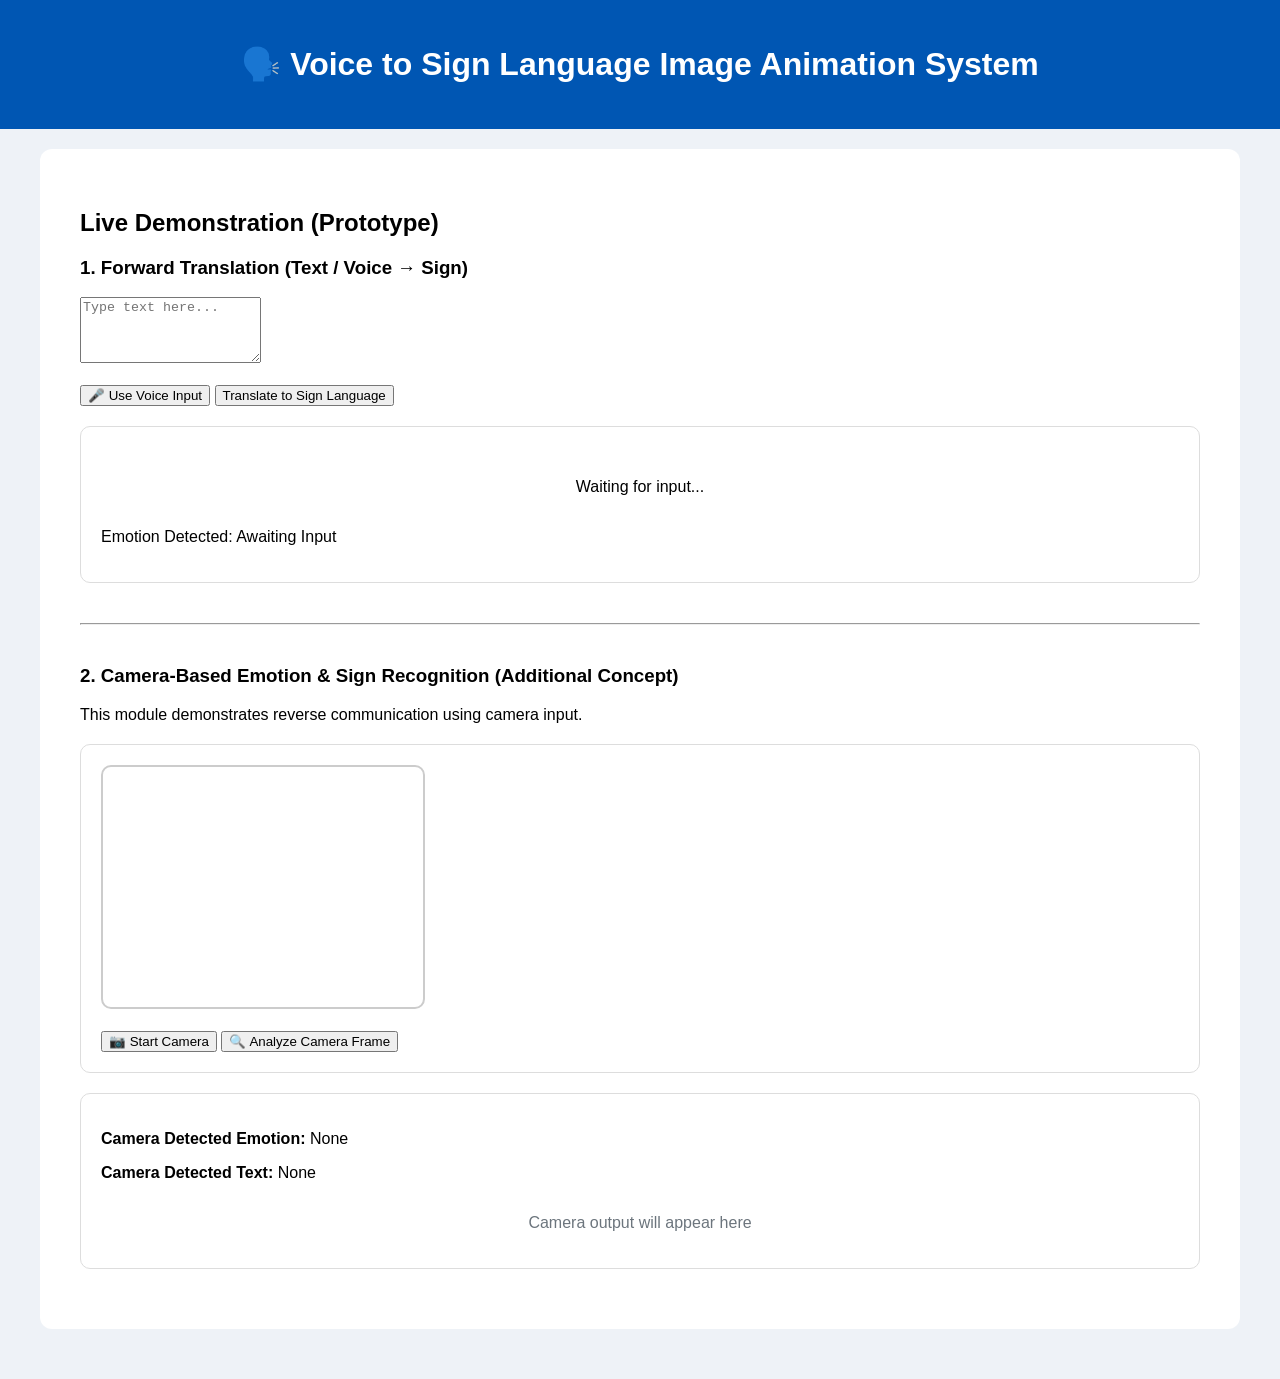
==== index.html @ f20c0e14 "index.html" ====
<!DOCTYPE html>
<html lang="en">
<head>
    <meta charset="UTF-8">
    <meta name="viewport" content="width=device-width, initial-scale=1.0">
    <title>Voice to Sign Language Animation System</title>

    <!-- (STYLE SECTION UNCHANGED – SAME AS YOUR ORIGINAL) -->
    <style>
        /* --- Design and Interface Styling --- */
        :root {
            --primary-color: #0056b3;
            --secondary-color: #28a745;
            --background-color: #eef2f7;
            --card-background: #ffffff;
            --highlight-color: #ffc107;
            --listening-color: #dc3545;
            --detected-color: #00bcd4;
        }
        body {
            font-family: 'Inter', sans-serif;
            margin: 0;
            background-color: var(--background-color);
        }
        header {
            background-color: var(--primary-color);
            color: white;
            padding: 1.5rem 0;
            text-align: center;
        }
        main {
            padding: 20px;
            max-width: 1200px;
            margin: auto;
        }
        .container {
            background: white;
            padding: 40px;
            margin-bottom: 30px;
            border-radius: 12px;
        }
        .input-area, .output-area {
            padding: 20px;
            border: 1px solid #ddd;
            border-radius: 10px;
            margin: 20px 0;
        }
        #fingerspell-output, #camera-sign-output {
            display: flex;
            flex-wrap: wrap;
            justify-content: center;
            gap: 10px;
            margin-top: 15px;
        }
        img {
            width: 85px;
            height: 85px;
            border: 2px solid var(--primary-color);
            border-radius: 8px;
        }
        video {
            border-radius: 10px;
            border: 2px solid #ccc;
        }
    </style>
</head>

<body>

<header>
    <h1>🗣️ Voice to Sign Language Image Animation System</h1>
</header>

<main>

<section id="demo" class="container">

    <h2>Live Demonstration (Prototype)</h2>

    <!-- ================= EXISTING FEATURE ================= -->
    <h3>1. Forward Translation (Text / Voice → Sign)</h3>

    <textarea id="text-input" rows="4" placeholder="Type text here..."></textarea><br><br>

    <button id="voice-input-btn">🎤 Use Voice Input</button>
    <button id="translate-btn">Translate to Sign Language</button>

    <div class="output-area">
        <div id="fingerspell-output">
            <p>Waiting for input...</p>
        </div>
        <p class="emotion-feedback">
            Emotion Detected: <span id="emotion-output">Awaiting Input</span>
        </p>
    </div>

    <!-- ==================================================== -->
    <!-- ========== ADDED CAMERA-BASED CONCEPT ============== -->
    <!-- ==================================================== -->

    <hr style="margin:40px 0;">

    <h3>2. Camera-Based Emotion & Sign Recognition (Additional Concept)</h3>
    <p>This module demonstrates reverse communication using camera input.</p>

    <div class="input-area">
        <video id="camera-feed" width="320" height="240" autoplay muted></video>
        <br><br>
        <button id="start-camera-btn">📷 Start Camera</button>
        <button id="scan-camera-btn">🔍 Analyze Camera Frame</button>
    </div>

    <div class="output-area">
        <p><strong>Camera Detected Emotion:</strong>
            <span id="camera-emotion-output">None</span>
        </p>

        <p><strong>Camera Detected Text:</strong>
            <span id="camera-text-output">None</span>
        </p>

        <div id="camera-sign-output">
            <p style="color:#6c757d;">Camera output will appear here</p>
        </div>
    </div>

    <!-- ==================================================== -->
    <!-- ========== END OF ADDED CAMERA CONCEPT ============== -->
    <!-- ==================================================== -->

</section>

</main>

<!-- (SCRIPT SECTION UNCHANGED – YOUR EXISTING LOGIC WILL CONTINUE) -->
<script>
document.addEventListener('DOMContentLoaded', () => {

    const ASL_IMAGE_PATHS = {};
    for (let i = 65; i <= 90; i++) {
        ASL_IMAGE_PATHS[String.fromCharCode(i)] = `images/${String.fromCharCode(i)}.png`;
    }
    const getFallbackUrl = c =>
        `https://placehold.co/85x85/0056b3/ffffff?text=${c}`;

    /* ===== CAMERA SIMULATION LOGIC (NEW FEATURE) ===== */
    const cameraFeed = document.getElementById('camera-feed');
    const startCameraBtn = document.getElementById('start-camera-btn');
    const scanCameraBtn = document.getElementById('scan-camera-btn');
    const cameraEmotionOutput = document.getElementById('camera-emotion-output');
    const cameraTextOutput = document.getElementById('camera-text-output');
    const cameraSignOutput = document.getElementById('camera-sign-output');

    let cameraStarted = false;

    startCameraBtn.onclick = async () => {
        if (cameraStarted) return;
        const stream = await navigator.mediaDevices.getUserMedia({ video: true });
        cameraFeed.srcObject = stream;
        cameraStarted = true;
    };

    scanCameraBtn.onclick = () => {
        cameraSignOutput.innerHTML = '';

        const emotions = ["Happy 😄", "Neutral 👤"];
        const signs = ["HELLO", "THANK YOU"];

        const detectedEmotion = emotions[Math.floor(Math.random() * emotions.length)];
        const detectedSign = signs[Math.floor(Math.random() * signs.length)];

        if (detectedEmotion.includes("Happy")) {
            cameraEmotionOutput.textContent = detectedEmotion;
            cameraTextOutput.textContent = "—";

            const img = document.createElement('img');
            img.src = ASL_IMAGE_PATHS["H"] || getFallbackUrl("H");
            cameraSignOutput.appendChild(img);
        } else {
            cameraEmotionOutput.textContent = detectedEmotion;
            cameraTextOutput.textContent = detectedSign;

            detectedSign.replace(/\s/g, '').split('').forEach(l => {
                const img = document.createElement('img');
                img.src = ASL_IMAGE_PATHS[l] || getFallbackUrl(l);
                cameraSignOutput.appendChild(img);
            });
        }
    };

});
</script>

</body>
</html>
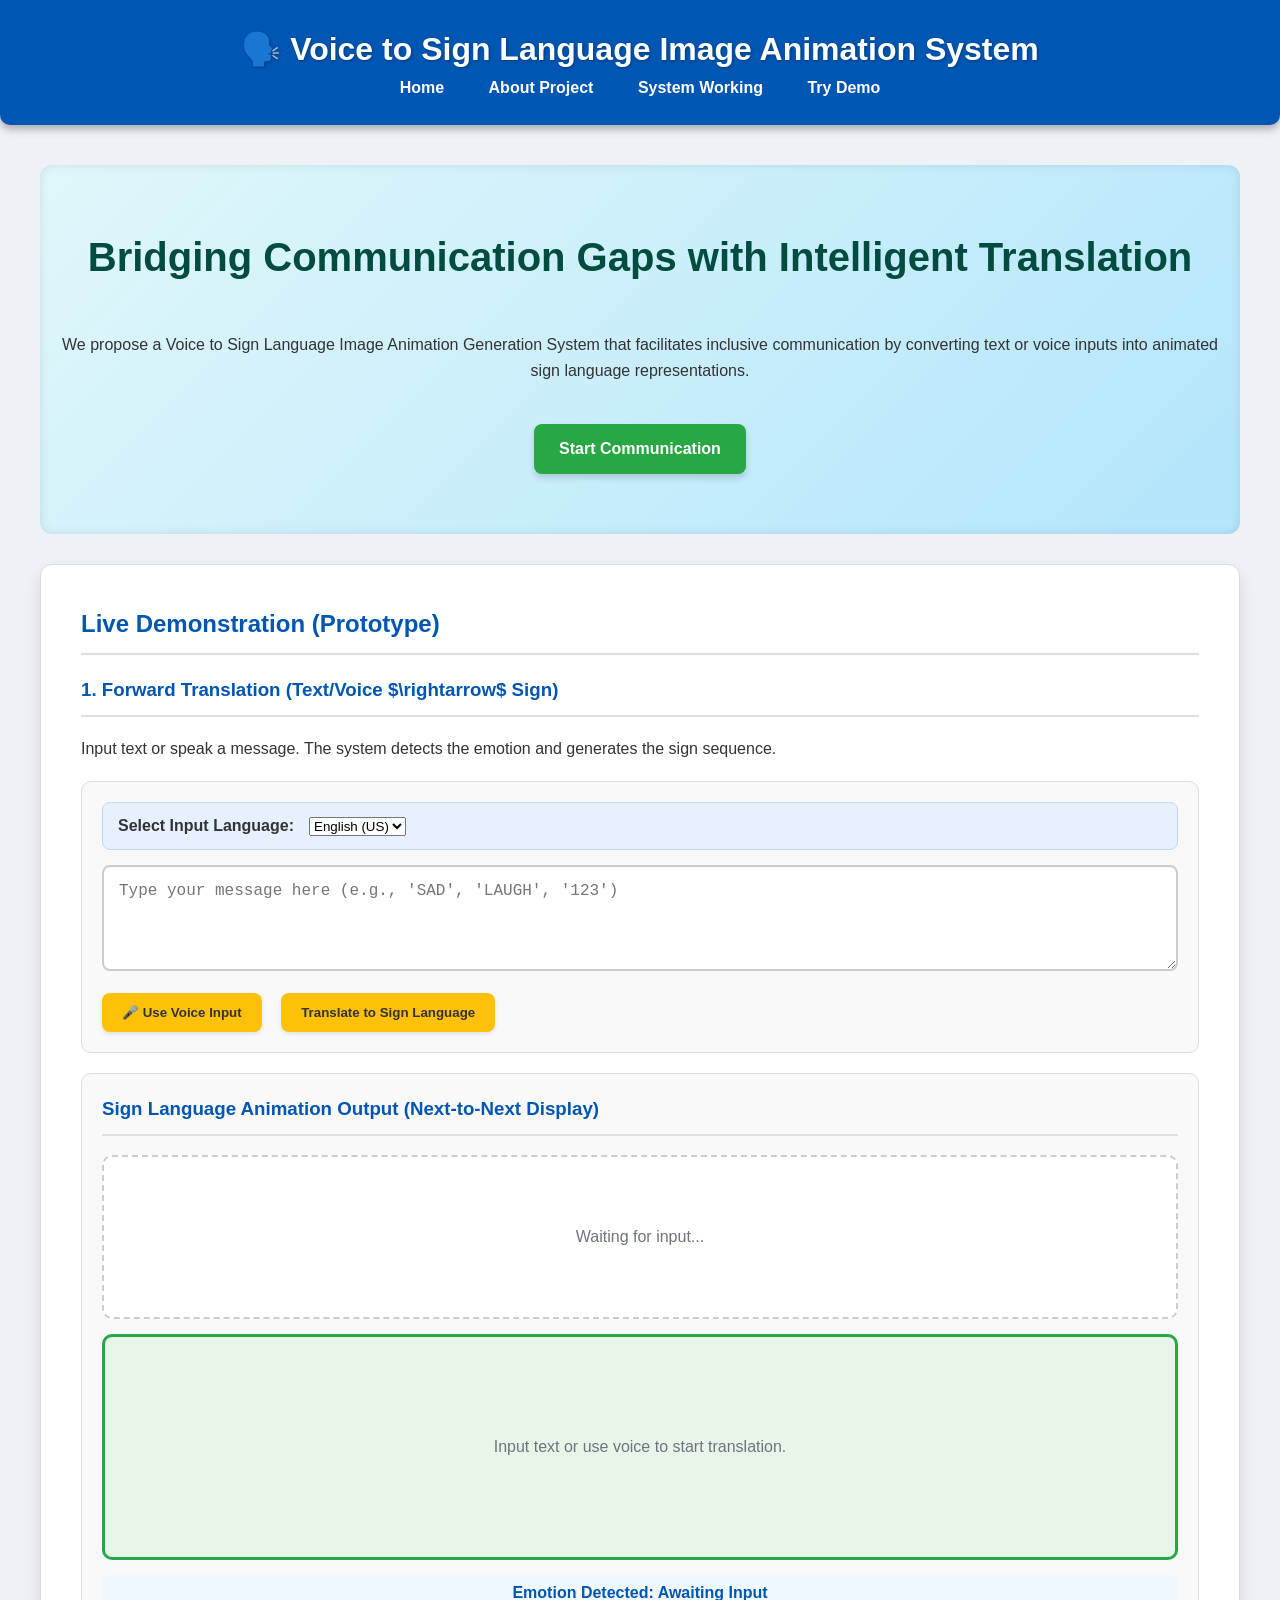
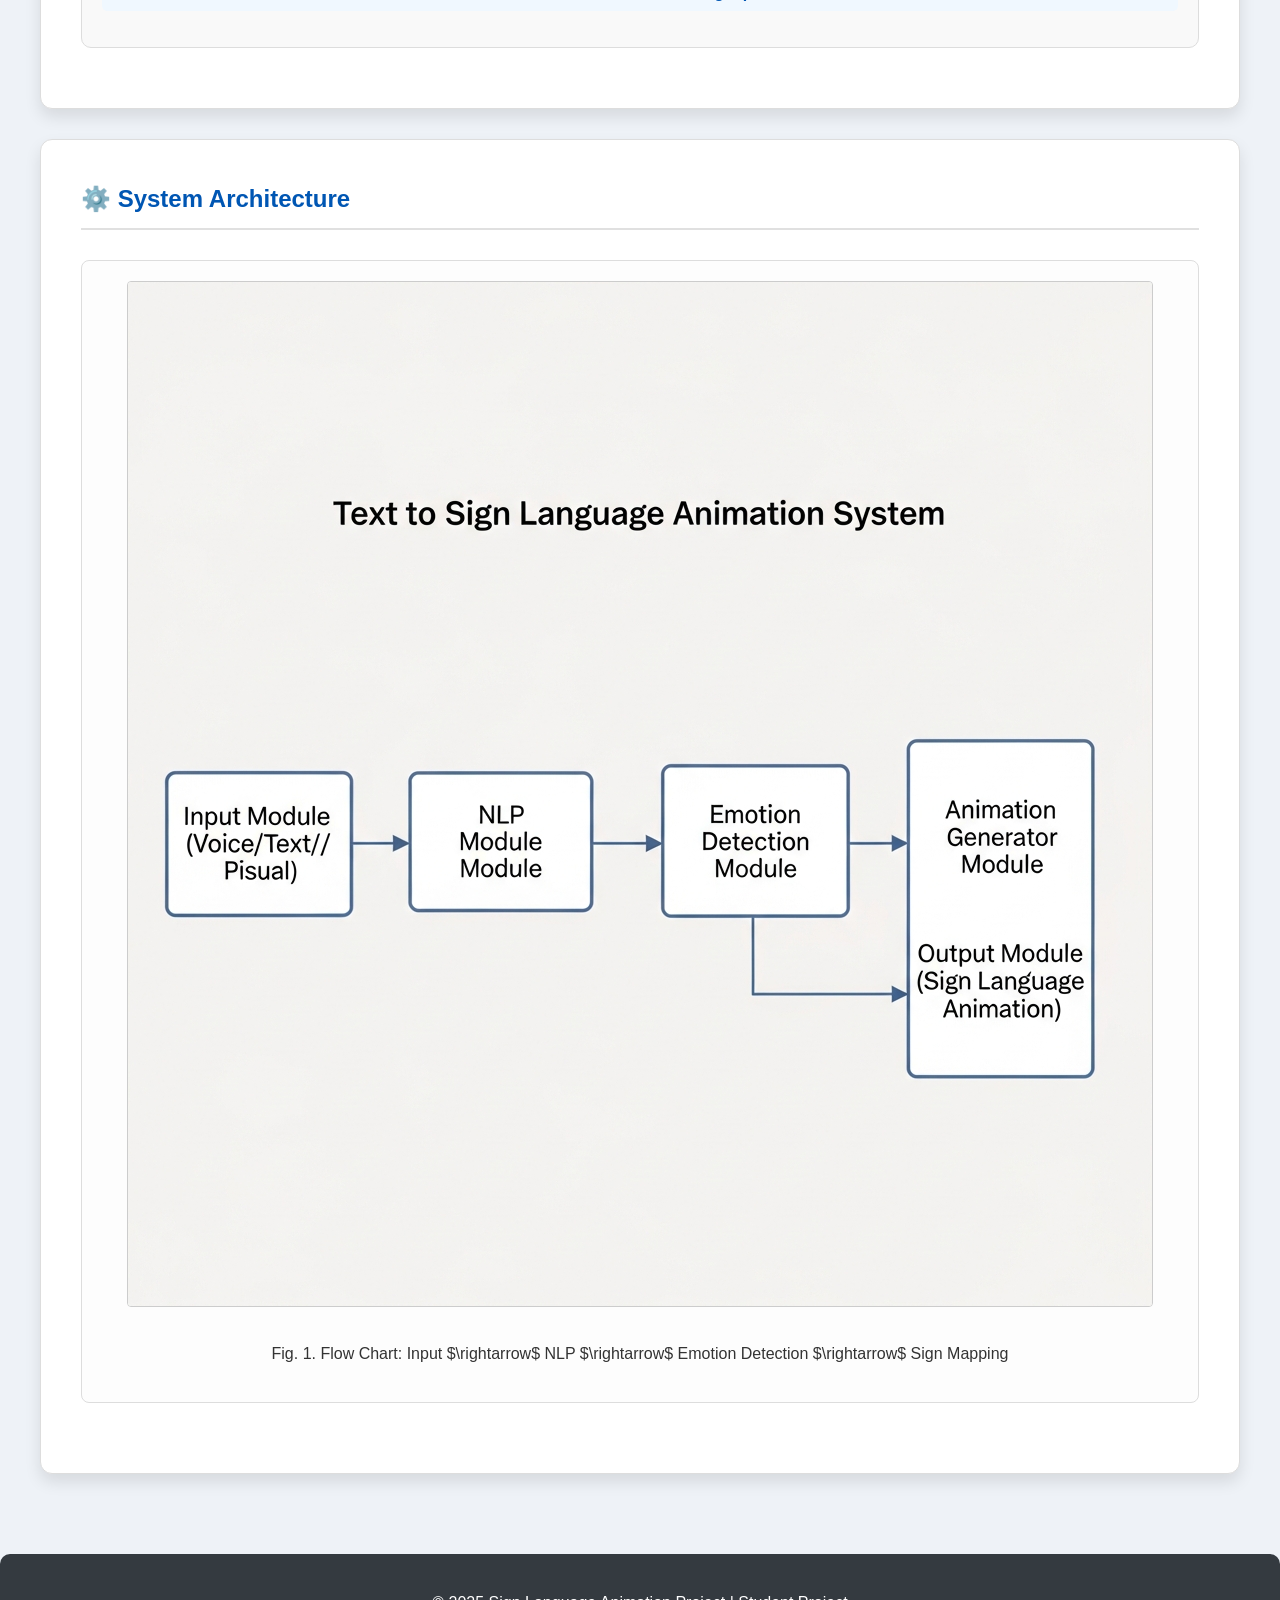
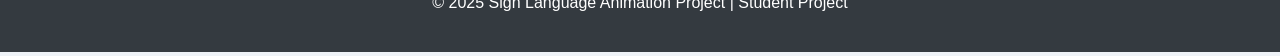
==== commit 1fd15335: "index.html" ====
--- a/index.html
+++ b/index.html
@@ -4,192 +4,506 @@
     <meta charset="UTF-8">
     <meta name="viewport" content="width=device-width, initial-scale=1.0">
     <title>Voice to Sign Language Animation System</title>
-
-    <!-- (STYLE SECTION UNCHANGED – SAME AS YOUR ORIGINAL) -->
     <style>
         /* --- Design and Interface Styling --- */
         :root {
-            --primary-color: #0056b3;
-            --secondary-color: #28a745;
-            --background-color: #eef2f7;
+            --primary-color: #0056b3; /* Darker blue for emphasis */
+            --secondary-color: #28a745; /* Green for CTAs */
+            --background-color: #eef2f7; /* Light grey/blue background */
             --card-background: #ffffff;
-            --highlight-color: #ffc107;
-            --listening-color: #dc3545;
-            --detected-color: #00bcd4;
-        }
+            --highlight-color: #ffc107; /* Yellow/Orange for buttons */
+            --listening-color: #dc3545; /* Red for listening state */
+            --detected-color: #00bcd4; /* Cyan for successful detection */
+        }
+        
         body {
             font-family: 'Inter', sans-serif;
             margin: 0;
+            padding: 0;
             background-color: var(--background-color);
-        }
+            color: #333;
+            line-height: 1.6;
+            transition: background-color 0.3s;
+        }
+
         header {
             background-color: var(--primary-color);
             color: white;
             padding: 1.5rem 0;
             text-align: center;
-        }
+            position: sticky;
+            top: 0;
+            z-index: 1000;
+            box-shadow: 0 4px 8px rgba(0, 0, 0, 0.3);
+            border-bottom-left-radius: 10px;
+            border-bottom-right-radius: 10px;
+        }
+
+        header h1 {
+            margin: 0;
+            font-size: 2rem;
+            text-shadow: 1px 1px 3px rgba(0, 0, 0, 0.3);
+        }
+
+        nav a {
+            color: white;
+            margin: 0 20px;
+            text-decoration: none;
+            font-weight: 600;
+            transition: color 0.3s, border-bottom 0.3s;
+            padding-bottom: 5px;
+        }
+
+        nav a:hover {
+            color: var(--highlight-color);
+            border-bottom: 2px solid var(--highlight-color);
+        }
+
         main {
             padding: 20px;
             max-width: 1200px;
-            margin: auto;
-        }
+            margin: 20px auto;
+        }
+
         .container {
-            background: white;
+            background-color: var(--card-background);
             padding: 40px;
             margin-bottom: 30px;
             border-radius: 12px;
-        }
+            box-shadow: 0 8px 16px rgba(0, 0, 0, 0.1);
+            scroll-margin-top: 100px; 
+            border: 1px solid #ddd;
+        }
+
+        h2, h3, h4 {
+            color: var(--primary-color);
+            border-bottom: 2px solid #e0e0e0;
+            padding-bottom: 10px;
+            margin-top: 0;
+        }
+
+        #hero {
+            text-align: center;
+            padding: 60px 20px;
+            background: linear-gradient(135deg, #e0f7fa 0%, #b3e5fc 100%);
+            border-radius: 12px;
+            margin-bottom: 30px;
+            box-shadow: inset 0 0 10px rgba(0, 0, 0, 0.1);
+        }
+        
+        #hero h2 {
+            font-size: 2.5rem;
+            color: #004d40;
+            border-bottom: none;
+        }
+
+        .cta-button {
+            display: inline-block;
+            background-color: var(--secondary-color);
+            color: white;
+            padding: 12px 25px;
+            text-decoration: none;
+            border-radius: 8px;
+            margin-top: 25px;
+            font-weight: bold;
+            transition: background-color 0.3s, transform 0.2s;
+            box-shadow: 0 4px 6px rgba(0, 0, 0, 0.15);
+        }
+
+        .cta-button:hover {
+            background-color: #218838;
+            transform: translateY(-2px);
+        }
+
         .input-area, .output-area {
+            margin: 20px 0;
             padding: 20px;
             border: 1px solid #ddd;
             border-radius: 10px;
-            margin: 20px 0;
-        }
-        #fingerspell-output, #camera-sign-output {
+            background-color: #f9f9f9;
+        }
+
+        .language-select-group {
+            padding: 10px 15px;
+            border: 1px solid #c0d8ff;
+            background-color: #e6f0ff;
+            border-radius: 8px;
+            margin-bottom: 15px;
+            display: flex;
+            gap: 15px;
+            align-items: center;
+        }
+
+        #text-input {
+            width: 100%;
+            padding: 15px;
+            margin-bottom: 15px;
+            border: 2px solid #ccc;
+            border-radius: 8px;
+            box-sizing: border-box;
+            font-size: 1rem;
+            transition: border-color 0.3s;
+        }
+
+        #text-input:focus {
+            border-color: var(--primary-color);
+            outline: none;
+        }
+
+        #translate-btn, #voice-input-btn {
+            background-color: var(--highlight-color);
+            color: #333;
+            border: none;
+            padding: 12px 20px;
+            border-radius: 8px;
+            cursor: pointer;
+            margin-right: 15px;
+            font-weight: 600;
+            transition: background-color 0.3s, transform 0.2s;
+            box-shadow: 0 2px 4px rgba(0, 0, 0, 0.1);
+        }
+
+        #voice-input-btn.listening {
+            background-color: var(--listening-color);
+            color: white;
+        }
+
+        #translate-btn:hover:not(:disabled), #voice-input-btn:hover:not(:disabled) {
+            background-color: #e0a800;
+            transform: translateY(-1px);
+        }
+        
+        #translate-btn:disabled, #voice-input-btn:disabled:not(.listening), .emotion-control-btn:disabled {
+            background-color: #ccc;
+            cursor: not-allowed;
+            box-shadow: none;
+            transform: none;
+        }
+
+        /* --- Fingerspelling Row Display --- */
+        #fingerspell-output {
+            min-height: 120px;
+            margin-top: 15px;
             display: flex;
             flex-wrap: wrap;
             justify-content: center;
-            gap: 10px;
-            margin-top: 15px;
-        }
-        img {
+            align-items: center;
+            gap: 12px;
+            padding: 20px;
+            background: #fff;
+            border: 2px dashed #ccc;
+            border-radius: 10px;
+            overflow-x: auto;
+        }
+
+        .word-container {
+            display: flex;
+            flex-direction: row;
+            gap: 5px;
+            margin: 5px;
+            padding: 5px;
+            border-radius: 8px;
+            background: #f0f7ff;
+        }
+
+        #fingerspell-output img {
             width: 85px;
             height: 85px;
+            object-fit: contain;
             border: 2px solid var(--primary-color);
             border-radius: 8px;
-        }
-        video {
+            background-color: #fff;
+            box-shadow: 0 2px 5px rgba(0,0,0,0.1);
+        }
+        
+        .animated-sign {
+            animation: pulse 0.5s ease-in-out;
+        }
+
+        @keyframes pulse {
+            0% { transform: scale(0.9); opacity: 0.5; }
+            50% { transform: scale(1.1); opacity: 1.0; box-shadow: 0 0 10px var(--highlight-color); }
+            100% { transform: scale(1.0); opacity: 1.0; }
+        }
+
+
+        /* --- Forward Output Display --- */
+        #animation-display {
+            min-height: 200px;
+            background-color: #e8f5e9; /* Light green background for output */
+            border: 3px solid var(--secondary-color);
             border-radius: 10px;
-            border: 2px solid #ccc;
+            display: flex;
+            flex-direction: column;
+            align-items: center;
+            justify-content: center;
+            margin-top: 15px;
+            padding: 10px;
+            color: #004d40;
+            font-weight: 500;
+            text-align: center;
+            overflow-y: auto; 
+        }
+
+        .emotion-feedback {
+            text-align: center;
+            margin-top: 15px;
+            font-weight: bold;
+            color: var(--primary-color);
+            padding: 5px 10px;
+            background-color: #f0f8ff;
+            border-radius: 5px;
+        }
+        
+        .simulation-step {
+            color: #007bff;
+            margin-top: 5px;
+            font-style: italic;
+            border-bottom: 1px dashed #c0d8ff;
+            padding-bottom: 3px;
+            width: 90%;
+            max-width: 450px;
+        }
+        
+        .simulation-step:last-of-type {
+            border-bottom: none;
+        }
+
+        /* --- Other Sections --- */
+        .flowchart-image {
+            text-align: center;
+            margin: 30px 0;
+            padding: 20px;
+            border: 1px solid #ddd;
+            border-radius: 8px;
+            background-color: #fdfdfd;
+        }
+        
+        .flowchart-image img {
+             max-width: 100%; 
+             height: auto; 
+             margin-bottom: 10px;
+             border-radius: 4px;
+             border: 1px solid #ccc;
+        }
+
+        footer {
+            text-align: center;
+            padding: 20px;
+            background-color: #343a40;
+            color: white;
+            margin-top: 30px;
+            border-top-left-radius: 10px;
+            border-top-right-radius: 10px;
         }
     </style>
 </head>
-
 <body>
-
-<header>
-    <h1>🗣️ Voice to Sign Language Image Animation System</h1>
-</header>
-
-<main>
-
-<section id="demo" class="container">
-
-    <h2>Live Demonstration (Prototype)</h2>
-
-    <!-- ================= EXISTING FEATURE ================= -->
-    <h3>1. Forward Translation (Text / Voice → Sign)</h3>
-
-    <textarea id="text-input" rows="4" placeholder="Type text here..."></textarea><br><br>
-
-    <button id="voice-input-btn">🎤 Use Voice Input</button>
-    <button id="translate-btn">Translate to Sign Language</button>
-
-    <div class="output-area">
-        <div id="fingerspell-output">
-            <p>Waiting for input...</p>
-        </div>
-        <p class="emotion-feedback">
-            Emotion Detected: <span id="emotion-output">Awaiting Input</span>
-        </p>
-    </div>
-
-    <!-- ==================================================== -->
-    <!-- ========== ADDED CAMERA-BASED CONCEPT ============== -->
-    <!-- ==================================================== -->
-
-    <hr style="margin:40px 0;">
-
-    <h3>2. Camera-Based Emotion & Sign Recognition (Additional Concept)</h3>
-    <p>This module demonstrates reverse communication using camera input.</p>
-
-    <div class="input-area">
-        <video id="camera-feed" width="320" height="240" autoplay muted></video>
-        <br><br>
-        <button id="start-camera-btn">📷 Start Camera</button>
-        <button id="scan-camera-btn">🔍 Analyze Camera Frame</button>
-    </div>
-
-    <div class="output-area">
-        <p><strong>Camera Detected Emotion:</strong>
-            <span id="camera-emotion-output">None</span>
-        </p>
-
-        <p><strong>Camera Detected Text:</strong>
-            <span id="camera-text-output">None</span>
-        </p>
-
-        <div id="camera-sign-output">
-            <p style="color:#6c757d;">Camera output will appear here</p>
-        </div>
-    </div>
-
-    <!-- ==================================================== -->
-    <!-- ========== END OF ADDED CAMERA CONCEPT ============== -->
-    <!-- ==================================================== -->
-
-</section>
-
-</main>
-
-<!-- (SCRIPT SECTION UNCHANGED – YOUR EXISTING LOGIC WILL CONTINUE) -->
-<script>
-document.addEventListener('DOMContentLoaded', () => {
-
-    const ASL_IMAGE_PATHS = {};
-    for (let i = 65; i <= 90; i++) {
-        ASL_IMAGE_PATHS[String.fromCharCode(i)] = `images/${String.fromCharCode(i)}.png`;
-    }
-    const getFallbackUrl = c =>
-        `https://placehold.co/85x85/0056b3/ffffff?text=${c}`;
-
-    /* ===== CAMERA SIMULATION LOGIC (NEW FEATURE) ===== */
-    const cameraFeed = document.getElementById('camera-feed');
-    const startCameraBtn = document.getElementById('start-camera-btn');
-    const scanCameraBtn = document.getElementById('scan-camera-btn');
-    const cameraEmotionOutput = document.getElementById('camera-emotion-output');
-    const cameraTextOutput = document.getElementById('camera-text-output');
-    const cameraSignOutput = document.getElementById('camera-sign-output');
-
-    let cameraStarted = false;
-
-    startCameraBtn.onclick = async () => {
-        if (cameraStarted) return;
-        const stream = await navigator.mediaDevices.getUserMedia({ video: true });
-        cameraFeed.srcObject = stream;
-        cameraStarted = true;
-    };
-
-    scanCameraBtn.onclick = () => {
-        cameraSignOutput.innerHTML = '';
-
-        const emotions = ["Happy 😄", "Neutral 👤"];
-        const signs = ["HELLO", "THANK YOU"];
-
-        const detectedEmotion = emotions[Math.floor(Math.random() * emotions.length)];
-        const detectedSign = signs[Math.floor(Math.random() * signs.length)];
-
-        if (detectedEmotion.includes("Happy")) {
-            cameraEmotionOutput.textContent = detectedEmotion;
-            cameraTextOutput.textContent = "—";
-
-            const img = document.createElement('img');
-            img.src = ASL_IMAGE_PATHS["H"] || getFallbackUrl("H");
-            cameraSignOutput.appendChild(img);
-        } else {
-            cameraEmotionOutput.textContent = detectedEmotion;
-            cameraTextOutput.textContent = detectedSign;
-
-            detectedSign.replace(/\s/g, '').split('').forEach(l => {
-                const img = document.createElement('img');
-                img.src = ASL_IMAGE_PATHS[l] || getFallbackUrl(l);
-                cameraSignOutput.appendChild(img);
-            });
-        }
-    };
-
-});
-</script>
-
+    <header>
+        <h1>🗣️ Voice to Sign Language Image Animation System</h1>
+        <nav>
+            <a href="#home">Home</a>
+            <a href="#about">About Project</a>
+            <a href="#architecture">System Working</a>
+            <a href="#demo">Try Demo</a>
+        </nav>
+    </header>
+
+    <main>
+        <!-- Home Section -->
+        <section id="home">
+            <div id="hero">
+                <h2>Bridging Communication Gaps with Intelligent Translation</h2>
+                <p>We propose a Voice to Sign Language Image Animation Generation System that facilitates inclusive communication by converting text or voice inputs into animated sign language representations.</p>
+                <a href="#demo" class="cta-button">Start Communication</a>
+            </div>
+        </section>
+
+        <!-- Demo Section -->
+        <section id="demo" class="container">
+            <h2>Live Demonstration (Prototype)</h2>
+            
+            <h3>1. Forward Translation (Text/Voice $\rightarrow$ Sign)</h3>
+            <p>Input text or speak a message. The system detects the emotion and generates the sign sequence.</p>
+
+            <div class="input-area">
+                <div class="language-select-group">
+                    <label for="language-select" style="font-weight: 600;">Select Input Language:</label>
+                    <select id="language-select">
+                        <option value="en-US">English (US)</option>
+                        <option value="ta-IN">Tamil (India)</option>
+                        <option value="hi-IN">Hindi (India)</option>
+                    </select>
+                </div>
+
+                <textarea id="text-input" placeholder="Type your message here (e.g., 'SAD', 'LAUGH', '123')" rows="4"></textarea>
+                
+                <button id="voice-input-btn">🎤 Use Voice Input</button>
+                <button id="translate-btn">Translate to Sign Language</button>
+            </div>
+
+            <div class="output-area">
+                <h3>Sign Language Animation Output (Next-to-Next Display)</h3>
+                
+                <div id="fingerspell-output">
+                    <p style="color: #6c757d;">Waiting for input...</p>
+                </div>
+                
+                <div id="animation-display">
+                    <p style="color: #6c757d;">Input text or use voice to start translation.</p>
+                </div>
+                <p class="emotion-feedback">Emotion Detected: <span id="emotion-output">Awaiting Input</span></p>
+            </div>
+        </section>
+
+        <!-- System Architecture Section -->
+        <section id="architecture" class="container">
+            <h2>⚙️ System Architecture</h2>
+            <div class="flowchart-image">
+                <img src="images/download.jpg" alt="System Architecture Flowchart" onerror="this.onerror=null; this.src='https://placehold.co/800x350/e0f7fa/0056b3?text=System+Architecture+Flowchart';" >
+                <p>Fig. 1. Flow Chart: Input $\rightarrow$ NLP $\rightarrow$ Emotion Detection $\rightarrow$ Sign Mapping</p>
+            </div>
+        </section>
+    </main>
+
+    <footer>
+        <p>&copy; 2025 Sign Language Animation Project | Student Project</p>
+    </footer>
+
+    <script>
+        document.addEventListener('DOMContentLoaded', () => {
+            const textInput = document.getElementById('text-input');
+            const translateBtn = document.getElementById('translate-btn');
+            const voiceInputBtn = document.getElementById('voice-input-btn');
+            const languageSelect = document.getElementById('language-select');
+            const emotionOutput = document.getElementById('emotion-output');
+            const fingerspellOutput = document.getElementById('fingerspell-output');
+            const animationDisplay = document.getElementById('animation-display');
+
+            // --- 1. SETUP IMAGE PATHS FOR ALL ALPHABETS AND NUMBERS ---
+            const ASL_IMAGE_PATHS = {};
+            
+            // Map A-Z to images/A.png, images/B.png, etc.
+            for (let i = 65; i <= 90; i++) {
+                const char = String.fromCharCode(i);
+                ASL_IMAGE_PATHS[char] = `images/${char}.png`;
+            }
+            // Map 0-9 to images/0.png, images/1.png, etc.
+            for (let i = 0; i <= 9; i++) {
+                const char = String(i);
+                ASL_IMAGE_PATHS[char] = `images/${char}.png`;
+            }
+
+            // Fallback for preview environment
+            const getFallbackUrl = (char) => `https://placehold.co/85x85/0056b3/ffffff?text=${char}`;
+
+            // --- 2. SIGN DICTIONARY WITH EMOTIONS ---
+            const signDictionary = {
+                "happy": { emotion: "Joyful 😄", keyword: "HAPPY" },
+                "laugh": { emotion: "Joyful 😄", keyword: "LAUGH" },
+                "laughing": { emotion: "Joyful 😄", keyword: "LAUGHING" },
+                "sad": { emotion: "Sad 😢", keyword: "SAD" },
+                "angry": { emotion: "Angry 😠", keyword: "ANGRY" },
+                "hello": { emotion: "Neutral 👤", keyword: "HELLO" },
+                "today": { emotion: "Neutral 👤", keyword: "TODAY" }
+            };
+
+            const simulateFingerspelling = (word) => {
+                fingerspellOutput.innerHTML = '';
+                const words = word.toUpperCase().split(/\s+/);
+                let globalDelay = 0;
+
+                words.forEach((w) => {
+                    const wordContainer = document.createElement('div');
+                    wordContainer.className = 'word-container';
+                    fingerspellOutput.appendChild(wordContainer);
+
+                    const letters = w.split('');
+                    letters.forEach((letter) => {
+                        const signPath = ASL_IMAGE_PATHS[letter];
+                        if (!signPath) return;
+
+                        setTimeout(() => {
+                            const img = document.createElement('img');
+                            img.src = signPath;
+                            img.alt = letter;
+                            img.className = 'animated-sign';
+                            
+                            // Fallback if images/ folder is missing locally
+                            img.onerror = function() {
+                                this.onerror = null;
+                                this.src = getFallbackUrl(letter);
+                            };
+                            
+                            wordContainer.appendChild(img);
+                        }, globalDelay);
+                        globalDelay += 400; // Delay per letter
+                    });
+                    globalDelay += 200; // Gap between words
+                });
+                return globalDelay;
+            };
+
+            const startTranslation = async () => {
+                const rawInput = textInput.value.trim().toLowerCase();
+                if (!rawInput) return;
+
+                translateBtn.disabled = true;
+                voiceInputBtn.disabled = true;
+                fingerspellOutput.innerHTML = '<p>Processing sequence...</p>';
+                animationDisplay.innerHTML = '<p class="simulation-step">Detecting Emotion & Mapping Signs...</p>';
+
+                // Determine Emotion and Keyword
+                let entry = null;
+                const inputWords = rawInput.split(/\s+/);
+                for (let w of inputWords) {
+                    if (signDictionary[w]) {
+                        entry = signDictionary[w];
+                        break;
+                    }
+                }
+
+                if (!entry) {
+                    entry = { emotion: "Neutral 👤", keyword: rawInput.toUpperCase() };
+                }
+
+                emotionOutput.textContent = entry.emotion;
+
+                await new Promise(r => setTimeout(r, 600));
+                animationDisplay.innerHTML += `<p class="simulation-step">Keyword: ${entry.keyword}</p>`;
+                
+                const totalTime = simulateFingerspelling(entry.keyword);
+
+                setTimeout(() => {
+                    animationDisplay.innerHTML += '<p style="color:var(--secondary-color); font-weight:bold; margin-top:10px;">✅ Sequence Complete</p>';
+                    translateBtn.disabled = false;
+                    voiceInputBtn.disabled = false;
+                }, totalTime);
+            };
+
+            translateBtn.addEventListener('click', startTranslation);
+
+            // --- Voice Input Logic ---
+            const SpeechRecognition = window.SpeechRecognition || window.webkitSpeechRecognition;
+            if (SpeechRecognition) {
+                const recognition = new SpeechRecognition();
+                recognition.onstart = () => {
+                    voiceInputBtn.classList.add('listening');
+                    voiceInputBtn.textContent = 'Listening...';
+                };
+                recognition.onend = () => {
+                    voiceInputBtn.classList.remove('listening');
+                    voiceInputBtn.textContent = '🎤 Use Voice Input';
+                };
+                recognition.onresult = (e) => {
+                    textInput.value = e.results[0][0].transcript;
+                    startTranslation();
+                };
+                voiceInputBtn.onclick = () => recognition.start();
+            } else {
+                voiceInputBtn.style.display = 'none';
+            }
+        });
+    </script>
 </body>
 </html>
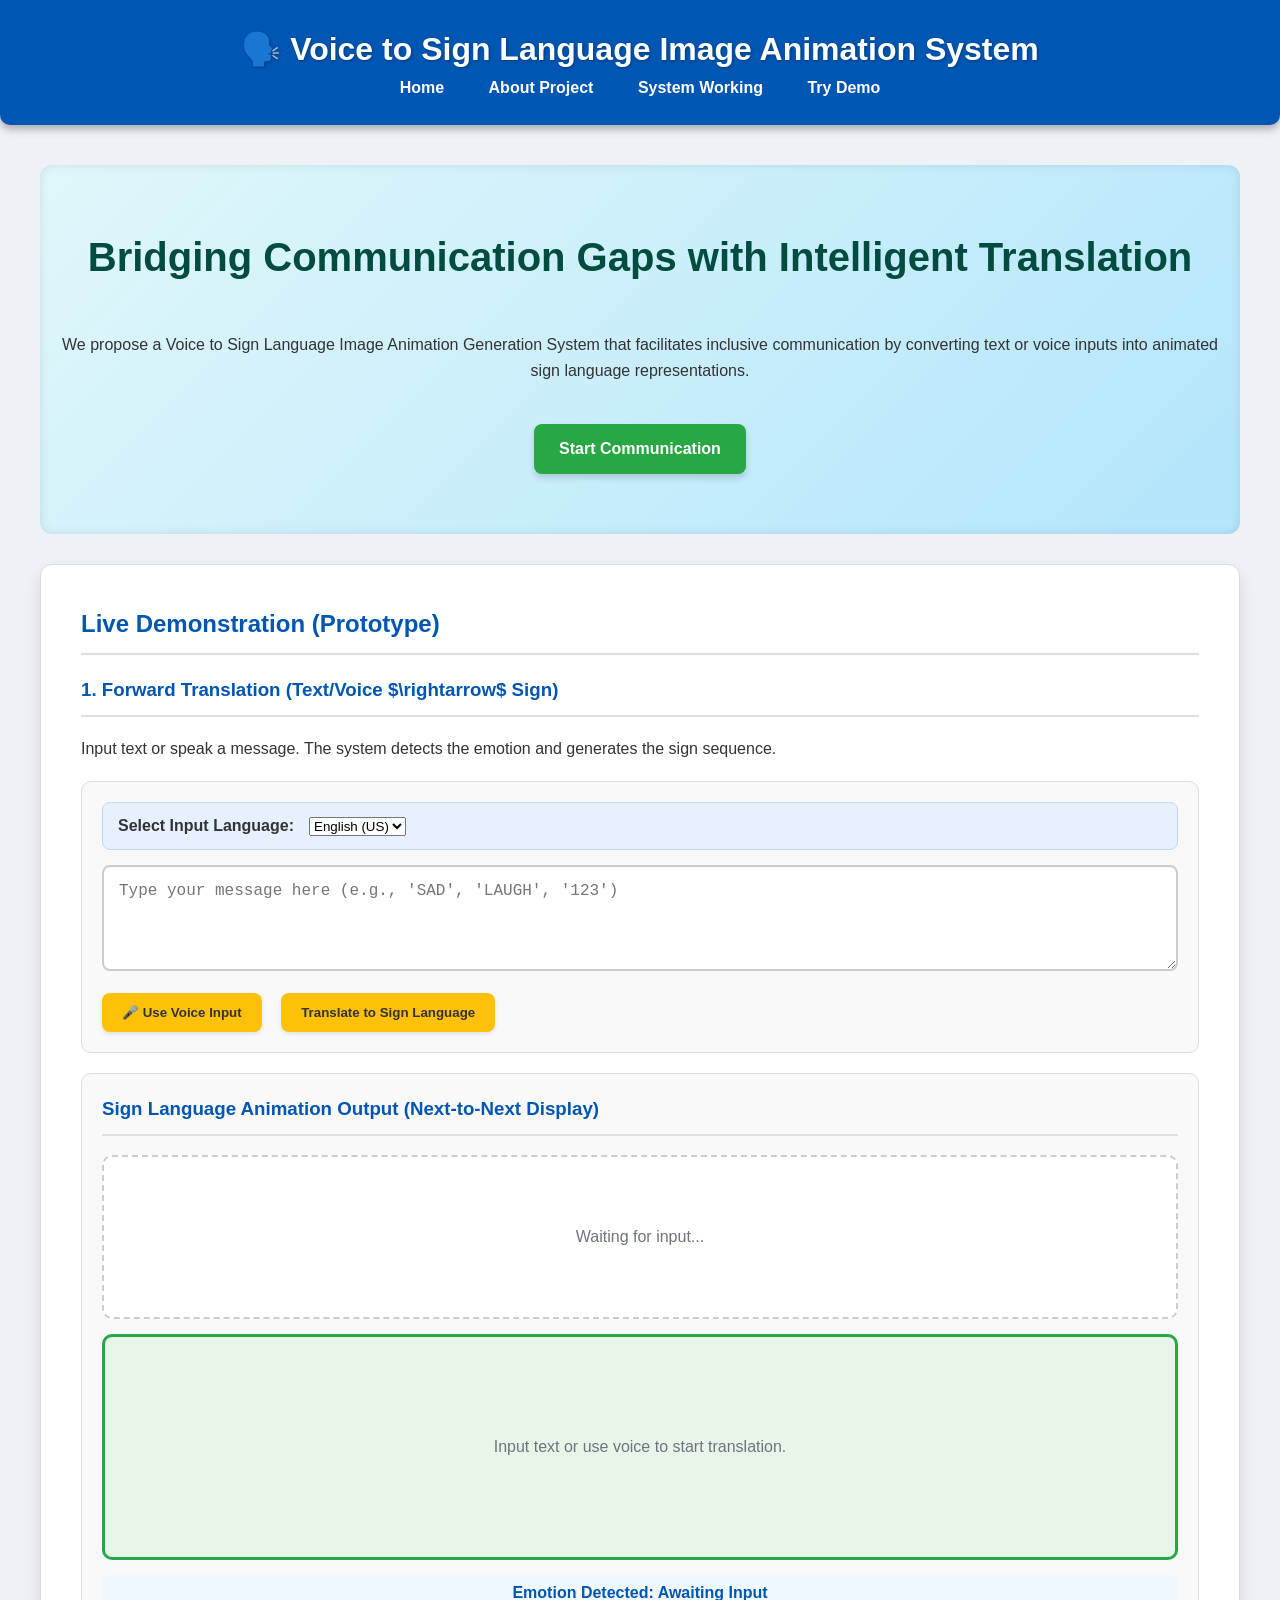
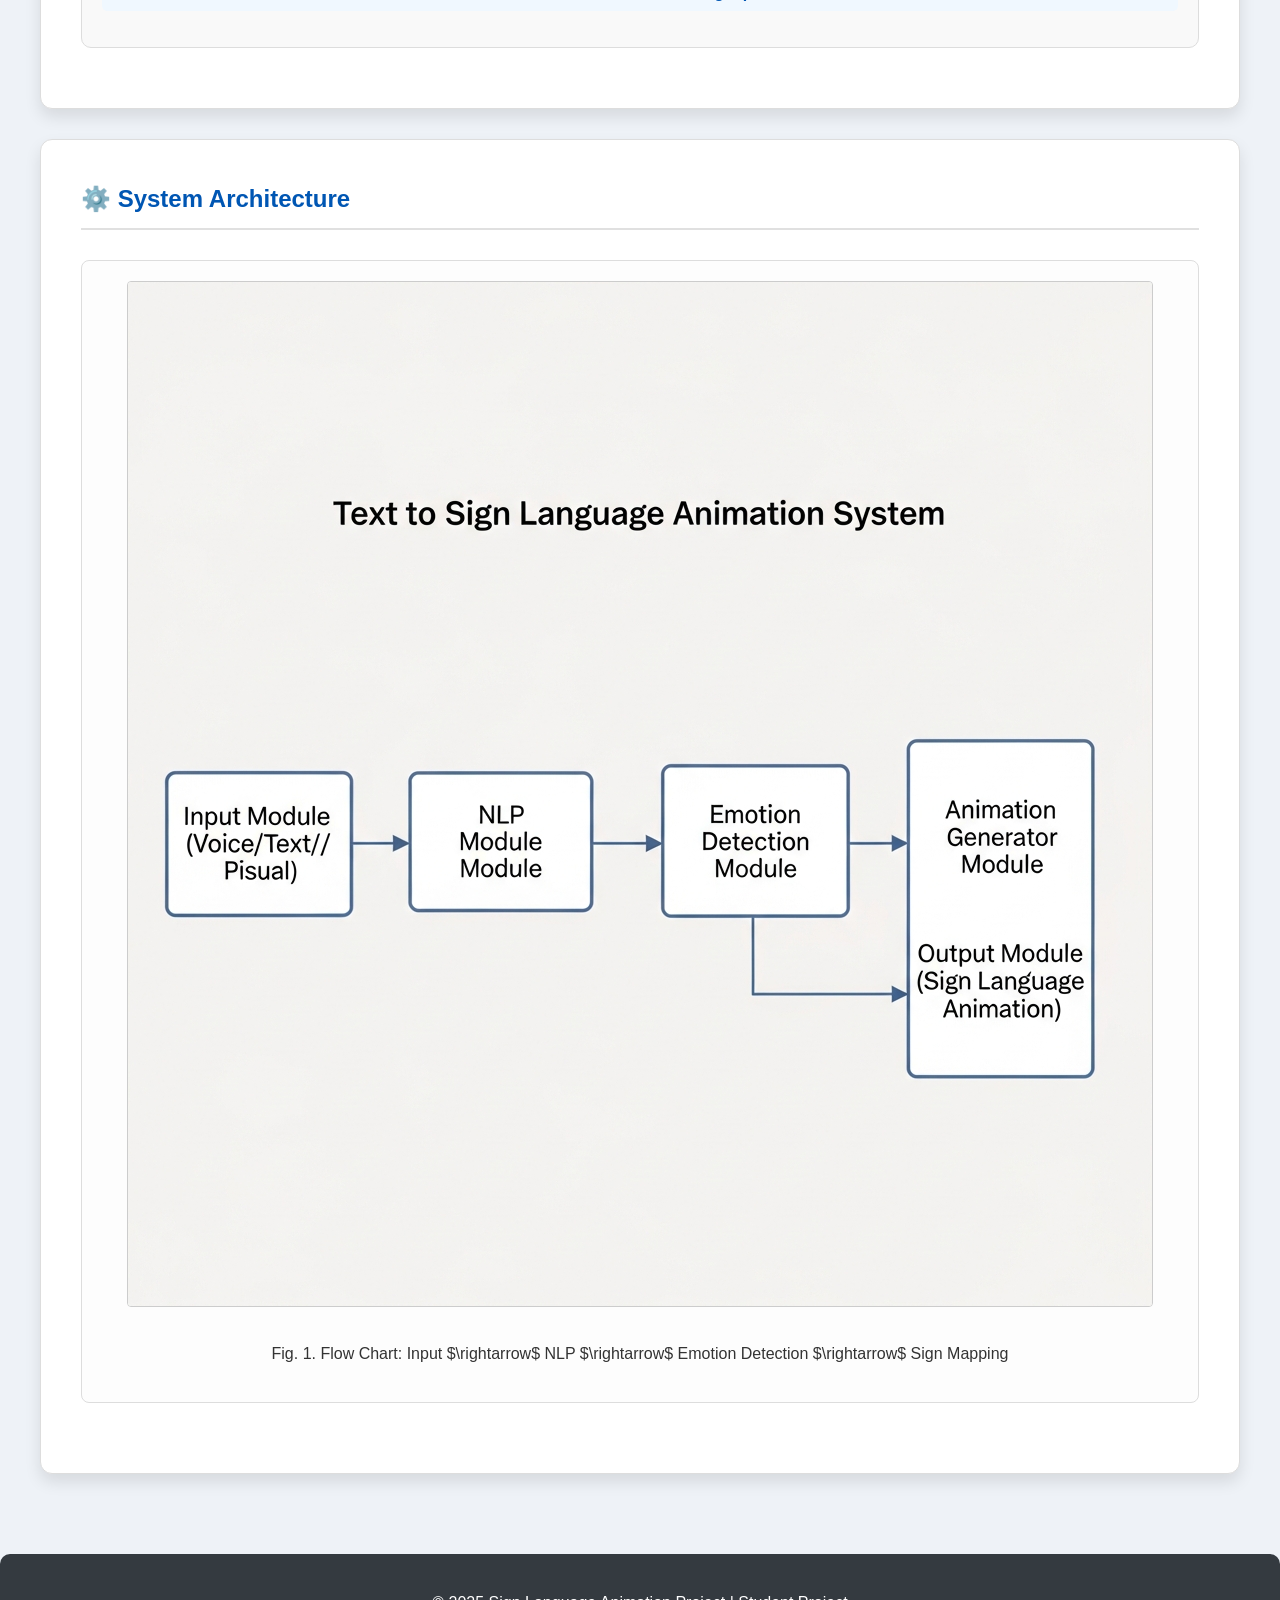
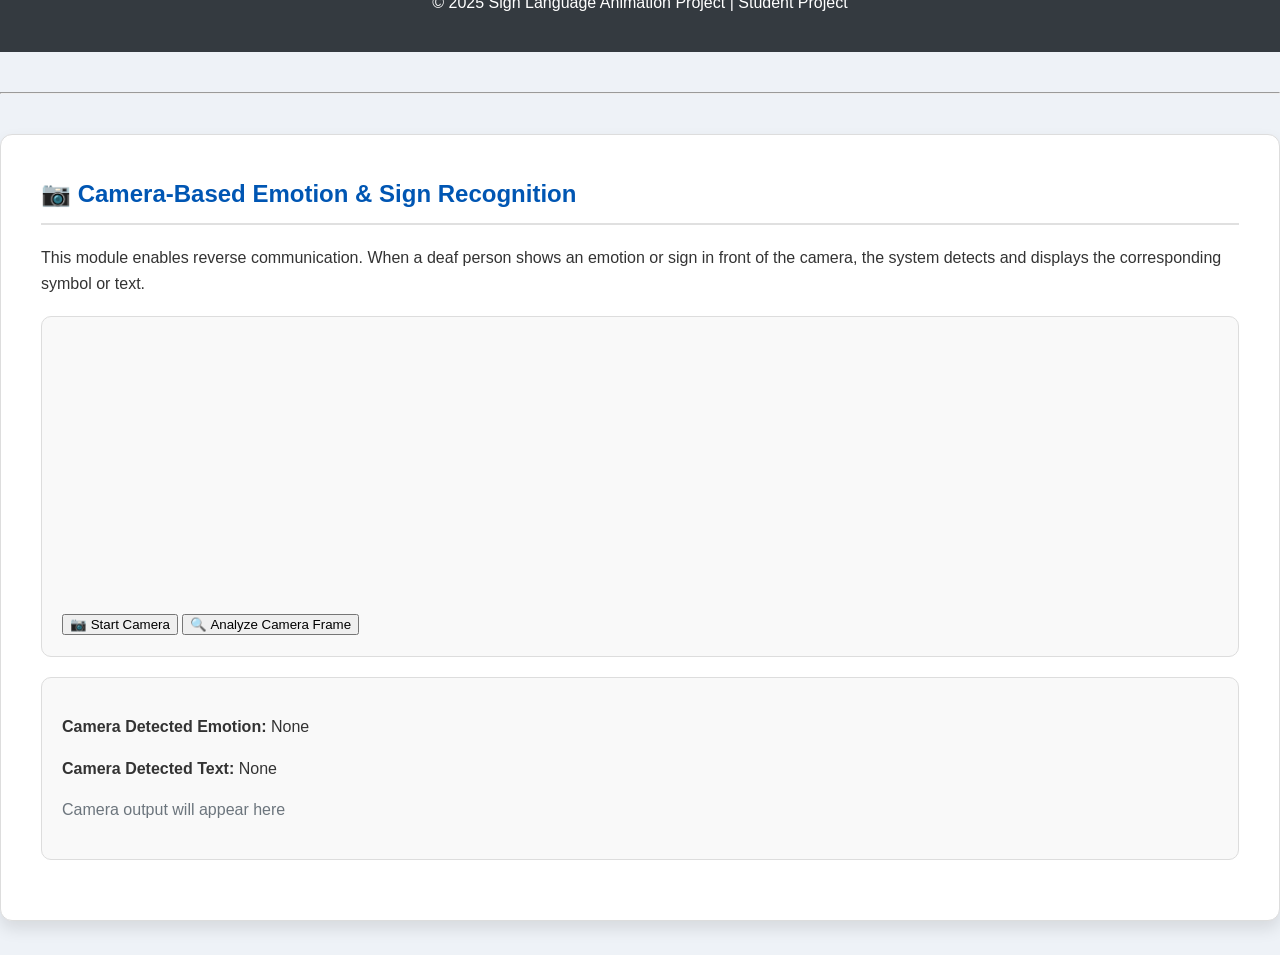
==== commit bea9ec5b: "index.html" ====
--- a/index.html
+++ b/index.html
@@ -505,5 +505,37 @@
             }
         });
     </script>
+    <hr style="margin:40px 0;">
+
+<section id="camera" class="container">
+  <h2>📷 Camera-Based Emotion & Sign Recognition</h2>
+  <p>
+    This module enables reverse communication.  
+    When a deaf person shows an emotion or sign in front of the camera,  
+    the system detects and displays the corresponding symbol or text.
+  </p>
+
+  <div class="input-area">
+    <video id="camera-feed" width="320" height="240" autoplay muted></video>
+    <br><br>
+    <button id="start-camera-btn">📷 Start Camera</button>
+    <button id="scan-camera-btn">🔍 Analyze Camera Frame</button>
+  </div>
+
+  <div class="output-area">
+    <p><strong>Camera Detected Emotion:</strong>
+      <span id="camera-emotion-output">None</span>
+    </p>
+
+    <p><strong>Camera Detected Text:</strong>
+      <span id="camera-text-output">None</span>
+    </p>
+
+    <div id="camera-sign-output">
+      <p style="color:#6c757d;">Camera output will appear here</p>
+    </div>
+  </div>
+</section>
+
 </body>
 </html>
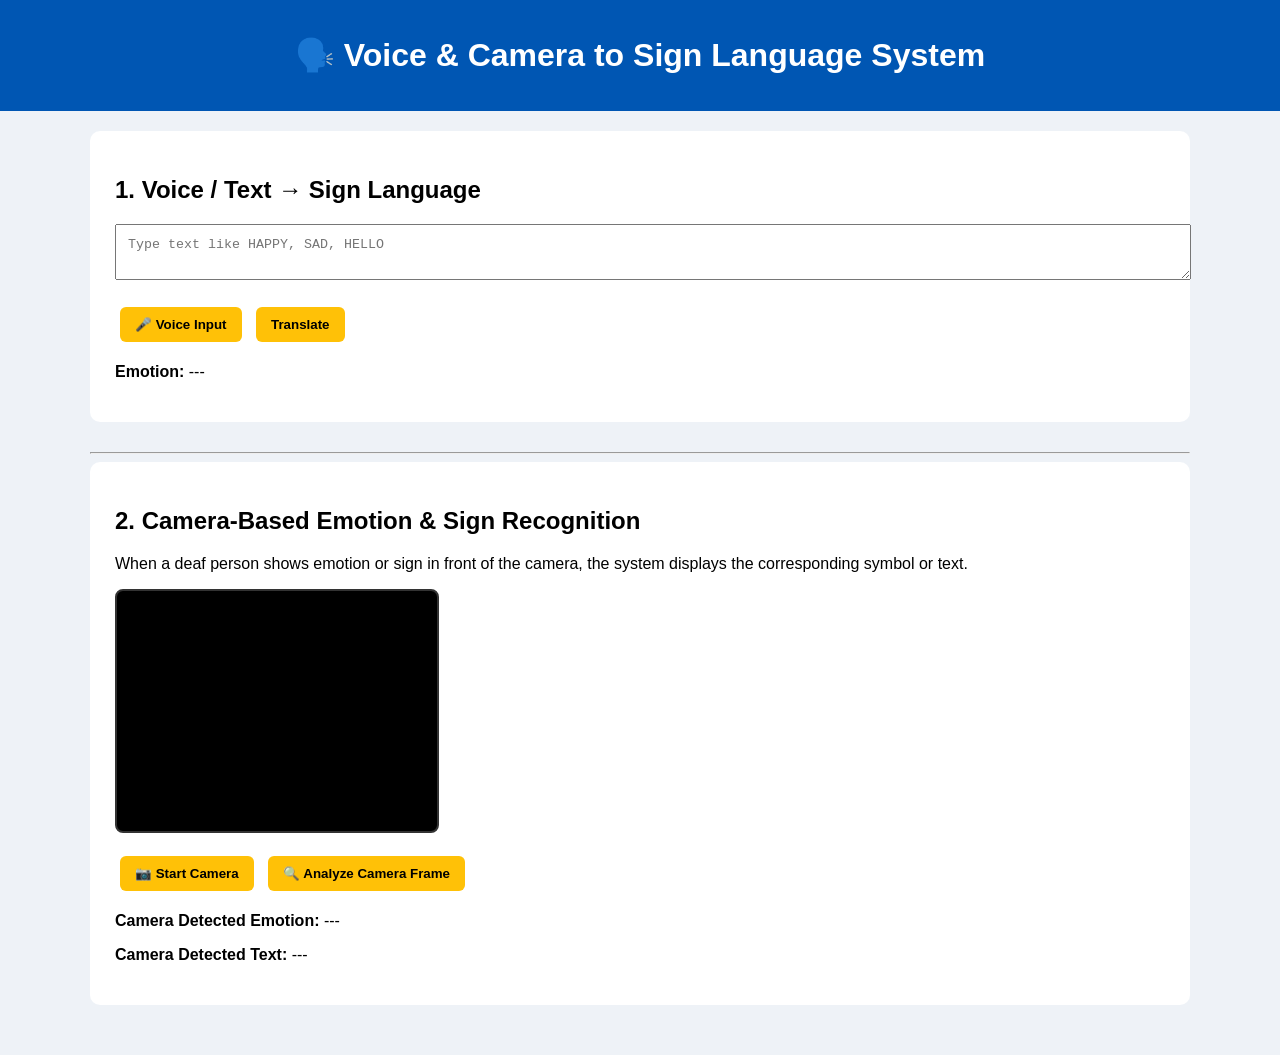
==== commit c9c5d736: "Update index.html" ====
--- a/index.html
+++ b/index.html
@@ -1,541 +1,228 @@
 <!DOCTYPE html>
 <html lang="en">
 <head>
-    <meta charset="UTF-8">
-    <meta name="viewport" content="width=device-width, initial-scale=1.0">
-    <title>Voice to Sign Language Animation System</title>
-    <style>
-        /* --- Design and Interface Styling --- */
-        :root {
-            --primary-color: #0056b3; /* Darker blue for emphasis */
-            --secondary-color: #28a745; /* Green for CTAs */
-            --background-color: #eef2f7; /* Light grey/blue background */
-            --card-background: #ffffff;
-            --highlight-color: #ffc107; /* Yellow/Orange for buttons */
-            --listening-color: #dc3545; /* Red for listening state */
-            --detected-color: #00bcd4; /* Cyan for successful detection */
-        }
-        
-        body {
-            font-family: 'Inter', sans-serif;
-            margin: 0;
-            padding: 0;
-            background-color: var(--background-color);
-            color: #333;
-            line-height: 1.6;
-            transition: background-color 0.3s;
-        }
-
-        header {
-            background-color: var(--primary-color);
-            color: white;
-            padding: 1.5rem 0;
-            text-align: center;
-            position: sticky;
-            top: 0;
-            z-index: 1000;
-            box-shadow: 0 4px 8px rgba(0, 0, 0, 0.3);
-            border-bottom-left-radius: 10px;
-            border-bottom-right-radius: 10px;
-        }
-
-        header h1 {
-            margin: 0;
-            font-size: 2rem;
-            text-shadow: 1px 1px 3px rgba(0, 0, 0, 0.3);
-        }
-
-        nav a {
-            color: white;
-            margin: 0 20px;
-            text-decoration: none;
-            font-weight: 600;
-            transition: color 0.3s, border-bottom 0.3s;
-            padding-bottom: 5px;
-        }
-
-        nav a:hover {
-            color: var(--highlight-color);
-            border-bottom: 2px solid var(--highlight-color);
-        }
-
-        main {
-            padding: 20px;
-            max-width: 1200px;
-            margin: 20px auto;
-        }
-
-        .container {
-            background-color: var(--card-background);
-            padding: 40px;
-            margin-bottom: 30px;
-            border-radius: 12px;
-            box-shadow: 0 8px 16px rgba(0, 0, 0, 0.1);
-            scroll-margin-top: 100px; 
-            border: 1px solid #ddd;
-        }
-
-        h2, h3, h4 {
-            color: var(--primary-color);
-            border-bottom: 2px solid #e0e0e0;
-            padding-bottom: 10px;
-            margin-top: 0;
-        }
-
-        #hero {
-            text-align: center;
-            padding: 60px 20px;
-            background: linear-gradient(135deg, #e0f7fa 0%, #b3e5fc 100%);
-            border-radius: 12px;
-            margin-bottom: 30px;
-            box-shadow: inset 0 0 10px rgba(0, 0, 0, 0.1);
-        }
-        
-        #hero h2 {
-            font-size: 2.5rem;
-            color: #004d40;
-            border-bottom: none;
-        }
-
-        .cta-button {
-            display: inline-block;
-            background-color: var(--secondary-color);
-            color: white;
-            padding: 12px 25px;
-            text-decoration: none;
-            border-radius: 8px;
-            margin-top: 25px;
-            font-weight: bold;
-            transition: background-color 0.3s, transform 0.2s;
-            box-shadow: 0 4px 6px rgba(0, 0, 0, 0.15);
-        }
-
-        .cta-button:hover {
-            background-color: #218838;
-            transform: translateY(-2px);
-        }
-
-        .input-area, .output-area {
-            margin: 20px 0;
-            padding: 20px;
-            border: 1px solid #ddd;
-            border-radius: 10px;
-            background-color: #f9f9f9;
-        }
-
-        .language-select-group {
-            padding: 10px 15px;
-            border: 1px solid #c0d8ff;
-            background-color: #e6f0ff;
-            border-radius: 8px;
-            margin-bottom: 15px;
-            display: flex;
-            gap: 15px;
-            align-items: center;
-        }
-
-        #text-input {
-            width: 100%;
-            padding: 15px;
-            margin-bottom: 15px;
-            border: 2px solid #ccc;
-            border-radius: 8px;
-            box-sizing: border-box;
-            font-size: 1rem;
-            transition: border-color 0.3s;
-        }
-
-        #text-input:focus {
-            border-color: var(--primary-color);
-            outline: none;
-        }
-
-        #translate-btn, #voice-input-btn {
-            background-color: var(--highlight-color);
-            color: #333;
-            border: none;
-            padding: 12px 20px;
-            border-radius: 8px;
-            cursor: pointer;
-            margin-right: 15px;
-            font-weight: 600;
-            transition: background-color 0.3s, transform 0.2s;
-            box-shadow: 0 2px 4px rgba(0, 0, 0, 0.1);
-        }
-
-        #voice-input-btn.listening {
-            background-color: var(--listening-color);
-            color: white;
-        }
-
-        #translate-btn:hover:not(:disabled), #voice-input-btn:hover:not(:disabled) {
-            background-color: #e0a800;
-            transform: translateY(-1px);
-        }
-        
-        #translate-btn:disabled, #voice-input-btn:disabled:not(.listening), .emotion-control-btn:disabled {
-            background-color: #ccc;
-            cursor: not-allowed;
-            box-shadow: none;
-            transform: none;
-        }
-
-        /* --- Fingerspelling Row Display --- */
-        #fingerspell-output {
-            min-height: 120px;
-            margin-top: 15px;
-            display: flex;
-            flex-wrap: wrap;
-            justify-content: center;
-            align-items: center;
-            gap: 12px;
-            padding: 20px;
-            background: #fff;
-            border: 2px dashed #ccc;
-            border-radius: 10px;
-            overflow-x: auto;
-        }
-
-        .word-container {
-            display: flex;
-            flex-direction: row;
-            gap: 5px;
-            margin: 5px;
-            padding: 5px;
-            border-radius: 8px;
-            background: #f0f7ff;
-        }
-
-        #fingerspell-output img {
-            width: 85px;
-            height: 85px;
-            object-fit: contain;
-            border: 2px solid var(--primary-color);
-            border-radius: 8px;
-            background-color: #fff;
-            box-shadow: 0 2px 5px rgba(0,0,0,0.1);
-        }
-        
-        .animated-sign {
-            animation: pulse 0.5s ease-in-out;
-        }
-
-        @keyframes pulse {
-            0% { transform: scale(0.9); opacity: 0.5; }
-            50% { transform: scale(1.1); opacity: 1.0; box-shadow: 0 0 10px var(--highlight-color); }
-            100% { transform: scale(1.0); opacity: 1.0; }
-        }
-
-
-        /* --- Forward Output Display --- */
-        #animation-display {
-            min-height: 200px;
-            background-color: #e8f5e9; /* Light green background for output */
-            border: 3px solid var(--secondary-color);
-            border-radius: 10px;
-            display: flex;
-            flex-direction: column;
-            align-items: center;
-            justify-content: center;
-            margin-top: 15px;
-            padding: 10px;
-            color: #004d40;
-            font-weight: 500;
-            text-align: center;
-            overflow-y: auto; 
-        }
-
-        .emotion-feedback {
-            text-align: center;
-            margin-top: 15px;
-            font-weight: bold;
-            color: var(--primary-color);
-            padding: 5px 10px;
-            background-color: #f0f8ff;
-            border-radius: 5px;
-        }
-        
-        .simulation-step {
-            color: #007bff;
-            margin-top: 5px;
-            font-style: italic;
-            border-bottom: 1px dashed #c0d8ff;
-            padding-bottom: 3px;
-            width: 90%;
-            max-width: 450px;
-        }
-        
-        .simulation-step:last-of-type {
-            border-bottom: none;
-        }
-
-        /* --- Other Sections --- */
-        .flowchart-image {
-            text-align: center;
-            margin: 30px 0;
-            padding: 20px;
-            border: 1px solid #ddd;
-            border-radius: 8px;
-            background-color: #fdfdfd;
-        }
-        
-        .flowchart-image img {
-             max-width: 100%; 
-             height: auto; 
-             margin-bottom: 10px;
-             border-radius: 4px;
-             border: 1px solid #ccc;
-        }
-
-        footer {
-            text-align: center;
-            padding: 20px;
-            background-color: #343a40;
-            color: white;
-            margin-top: 30px;
-            border-top-left-radius: 10px;
-            border-top-right-radius: 10px;
-        }
-    </style>
+<meta charset="UTF-8">
+<meta name="viewport" content="width=device-width, initial-scale=1.0">
+<title>Voice & Camera to Sign Language System</title>
+
+<style>
+:root {
+  --primary:#0056b3;
+  --secondary:#28a745;
+  --bg:#eef2f7;
+}
+
+body {
+  font-family: Arial, sans-serif;
+  background: var(--bg);
+  margin: 0;
+}
+
+header {
+  background: var(--primary);
+  color: #fff;
+  padding: 15px;
+  text-align: center;
+}
+
+main {
+  max-width: 1100px;
+  margin: auto;
+  padding: 20px;
+}
+
+.container {
+  background: #fff;
+  padding: 25px;
+  border-radius: 10px;
+  margin-bottom: 30px;
+}
+
+button {
+  padding: 10px 15px;
+  margin: 5px;
+  cursor: pointer;
+  border-radius: 6px;
+  border: none;
+  background: #ffc107;
+  font-weight: bold;
+}
+
+textarea {
+  width: 100%;
+  padding: 12px;
+}
+
+#fingerspell-output img,
+#camera-sign-output img {
+  width: 70px;
+  margin: 5px;
+  border: 2px solid #0056b3;
+  border-radius: 6px;
+}
+
+video {
+  width: 320px;
+  height: 240px;
+  background: black;
+  border: 2px solid #333;
+  border-radius: 8px;
+  display: block;
+}
+</style>
 </head>
+
 <body>
-    <header>
-        <h1>🗣️ Voice to Sign Language Image Animation System</h1>
-        <nav>
-            <a href="#home">Home</a>
-            <a href="#about">About Project</a>
-            <a href="#architecture">System Working</a>
-            <a href="#demo">Try Demo</a>
-        </nav>
-    </header>
-
-    <main>
-        <!-- Home Section -->
-        <section id="home">
-            <div id="hero">
-                <h2>Bridging Communication Gaps with Intelligent Translation</h2>
-                <p>We propose a Voice to Sign Language Image Animation Generation System that facilitates inclusive communication by converting text or voice inputs into animated sign language representations.</p>
-                <a href="#demo" class="cta-button">Start Communication</a>
-            </div>
-        </section>
-
-        <!-- Demo Section -->
-        <section id="demo" class="container">
-            <h2>Live Demonstration (Prototype)</h2>
-            
-            <h3>1. Forward Translation (Text/Voice $\rightarrow$ Sign)</h3>
-            <p>Input text or speak a message. The system detects the emotion and generates the sign sequence.</p>
-
-            <div class="input-area">
-                <div class="language-select-group">
-                    <label for="language-select" style="font-weight: 600;">Select Input Language:</label>
-                    <select id="language-select">
-                        <option value="en-US">English (US)</option>
-                        <option value="ta-IN">Tamil (India)</option>
-                        <option value="hi-IN">Hindi (India)</option>
-                    </select>
-                </div>
-
-                <textarea id="text-input" placeholder="Type your message here (e.g., 'SAD', 'LAUGH', '123')" rows="4"></textarea>
-                
-                <button id="voice-input-btn">🎤 Use Voice Input</button>
-                <button id="translate-btn">Translate to Sign Language</button>
-            </div>
-
-            <div class="output-area">
-                <h3>Sign Language Animation Output (Next-to-Next Display)</h3>
-                
-                <div id="fingerspell-output">
-                    <p style="color: #6c757d;">Waiting for input...</p>
-                </div>
-                
-                <div id="animation-display">
-                    <p style="color: #6c757d;">Input text or use voice to start translation.</p>
-                </div>
-                <p class="emotion-feedback">Emotion Detected: <span id="emotion-output">Awaiting Input</span></p>
-            </div>
-        </section>
-
-        <!-- System Architecture Section -->
-        <section id="architecture" class="container">
-            <h2>⚙️ System Architecture</h2>
-            <div class="flowchart-image">
-                <img src="images/download.jpg" alt="System Architecture Flowchart" onerror="this.onerror=null; this.src='https://placehold.co/800x350/e0f7fa/0056b3?text=System+Architecture+Flowchart';" >
-                <p>Fig. 1. Flow Chart: Input $\rightarrow$ NLP $\rightarrow$ Emotion Detection $\rightarrow$ Sign Mapping</p>
-            </div>
-        </section>
-    </main>
-
-    <footer>
-        <p>&copy; 2025 Sign Language Animation Project | Student Project</p>
-    </footer>
-
-    <script>
-        document.addEventListener('DOMContentLoaded', () => {
-            const textInput = document.getElementById('text-input');
-            const translateBtn = document.getElementById('translate-btn');
-            const voiceInputBtn = document.getElementById('voice-input-btn');
-            const languageSelect = document.getElementById('language-select');
-            const emotionOutput = document.getElementById('emotion-output');
-            const fingerspellOutput = document.getElementById('fingerspell-output');
-            const animationDisplay = document.getElementById('animation-display');
-
-            // --- 1. SETUP IMAGE PATHS FOR ALL ALPHABETS AND NUMBERS ---
-            const ASL_IMAGE_PATHS = {};
-            
-            // Map A-Z to images/A.png, images/B.png, etc.
-            for (let i = 65; i <= 90; i++) {
-                const char = String.fromCharCode(i);
-                ASL_IMAGE_PATHS[char] = `images/${char}.png`;
-            }
-            // Map 0-9 to images/0.png, images/1.png, etc.
-            for (let i = 0; i <= 9; i++) {
-                const char = String(i);
-                ASL_IMAGE_PATHS[char] = `images/${char}.png`;
-            }
-
-            // Fallback for preview environment
-            const getFallbackUrl = (char) => `https://placehold.co/85x85/0056b3/ffffff?text=${char}`;
-
-            // --- 2. SIGN DICTIONARY WITH EMOTIONS ---
-            const signDictionary = {
-                "happy": { emotion: "Joyful 😄", keyword: "HAPPY" },
-                "laugh": { emotion: "Joyful 😄", keyword: "LAUGH" },
-                "laughing": { emotion: "Joyful 😄", keyword: "LAUGHING" },
-                "sad": { emotion: "Sad 😢", keyword: "SAD" },
-                "angry": { emotion: "Angry 😠", keyword: "ANGRY" },
-                "hello": { emotion: "Neutral 👤", keyword: "HELLO" },
-                "today": { emotion: "Neutral 👤", keyword: "TODAY" }
-            };
-
-            const simulateFingerspelling = (word) => {
-                fingerspellOutput.innerHTML = '';
-                const words = word.toUpperCase().split(/\s+/);
-                let globalDelay = 0;
-
-                words.forEach((w) => {
-                    const wordContainer = document.createElement('div');
-                    wordContainer.className = 'word-container';
-                    fingerspellOutput.appendChild(wordContainer);
-
-                    const letters = w.split('');
-                    letters.forEach((letter) => {
-                        const signPath = ASL_IMAGE_PATHS[letter];
-                        if (!signPath) return;
-
-                        setTimeout(() => {
-                            const img = document.createElement('img');
-                            img.src = signPath;
-                            img.alt = letter;
-                            img.className = 'animated-sign';
-                            
-                            // Fallback if images/ folder is missing locally
-                            img.onerror = function() {
-                                this.onerror = null;
-                                this.src = getFallbackUrl(letter);
-                            };
-                            
-                            wordContainer.appendChild(img);
-                        }, globalDelay);
-                        globalDelay += 400; // Delay per letter
-                    });
-                    globalDelay += 200; // Gap between words
-                });
-                return globalDelay;
-            };
-
-            const startTranslation = async () => {
-                const rawInput = textInput.value.trim().toLowerCase();
-                if (!rawInput) return;
-
-                translateBtn.disabled = true;
-                voiceInputBtn.disabled = true;
-                fingerspellOutput.innerHTML = '<p>Processing sequence...</p>';
-                animationDisplay.innerHTML = '<p class="simulation-step">Detecting Emotion & Mapping Signs...</p>';
-
-                // Determine Emotion and Keyword
-                let entry = null;
-                const inputWords = rawInput.split(/\s+/);
-                for (let w of inputWords) {
-                    if (signDictionary[w]) {
-                        entry = signDictionary[w];
-                        break;
-                    }
-                }
-
-                if (!entry) {
-                    entry = { emotion: "Neutral 👤", keyword: rawInput.toUpperCase() };
-                }
-
-                emotionOutput.textContent = entry.emotion;
-
-                await new Promise(r => setTimeout(r, 600));
-                animationDisplay.innerHTML += `<p class="simulation-step">Keyword: ${entry.keyword}</p>`;
-                
-                const totalTime = simulateFingerspelling(entry.keyword);
-
-                setTimeout(() => {
-                    animationDisplay.innerHTML += '<p style="color:var(--secondary-color); font-weight:bold; margin-top:10px;">✅ Sequence Complete</p>';
-                    translateBtn.disabled = false;
-                    voiceInputBtn.disabled = false;
-                }, totalTime);
-            };
-
-            translateBtn.addEventListener('click', startTranslation);
-
-            // --- Voice Input Logic ---
-            const SpeechRecognition = window.SpeechRecognition || window.webkitSpeechRecognition;
-            if (SpeechRecognition) {
-                const recognition = new SpeechRecognition();
-                recognition.onstart = () => {
-                    voiceInputBtn.classList.add('listening');
-                    voiceInputBtn.textContent = 'Listening...';
-                };
-                recognition.onend = () => {
-                    voiceInputBtn.classList.remove('listening');
-                    voiceInputBtn.textContent = '🎤 Use Voice Input';
-                };
-                recognition.onresult = (e) => {
-                    textInput.value = e.results[0][0].transcript;
-                    startTranslation();
-                };
-                voiceInputBtn.onclick = () => recognition.start();
-            } else {
-                voiceInputBtn.style.display = 'none';
-            }
-        });
-    </script>
-    <hr style="margin:40px 0;">
-
-<section id="camera" class="container">
-  <h2>📷 Camera-Based Emotion & Sign Recognition</h2>
-  <p>
-    This module enables reverse communication.  
-    When a deaf person shows an emotion or sign in front of the camera,  
-    the system detects and displays the corresponding symbol or text.
-  </p>
-
-  <div class="input-area">
-    <video id="camera-feed" width="320" height="240" autoplay muted></video>
-    <br><br>
-    <button id="start-camera-btn">📷 Start Camera</button>
-    <button id="scan-camera-btn">🔍 Analyze Camera Frame</button>
-  </div>
-
-  <div class="output-area">
-    <p><strong>Camera Detected Emotion:</strong>
-      <span id="camera-emotion-output">None</span>
-    </p>
-
-    <p><strong>Camera Detected Text:</strong>
-      <span id="camera-text-output">None</span>
-    </p>
-
-    <div id="camera-sign-output">
-      <p style="color:#6c757d;">Camera output will appear here</p>
-    </div>
-  </div>
+
+<header>
+<h1>🗣️ Voice & Camera to Sign Language System</h1>
+</header>
+
+<main>
+
+<!-- ================= VOICE → SIGN ================= -->
+<section class="container">
+<h2>1. Voice / Text → Sign Language</h2>
+
+<textarea id="text-input" placeholder="Type text like HAPPY, SAD, HELLO"></textarea><br><br>
+
+<button id="voice-input-btn">🎤 Voice Input</button>
+<button id="translate-btn">Translate</button>
+
+<p><strong>Emotion:</strong> <span id="emotion-output">---</span></p>
+
+<div id="fingerspell-output"></div>
 </section>
+
+<hr>
+
+<!-- ================= CAMERA MODULE ================= -->
+<section class="container">
+<h2>2. Camera-Based Emotion & Sign Recognition</h2>
+<p>
+When a deaf person shows emotion or sign in front of the camera,
+the system displays the corresponding symbol or text.
+</p>
+
+<video id="camera-feed" autoplay muted playsinline></video><br>
+
+<button id="start-camera-btn">📷 Start Camera</button>
+<button id="scan-camera-btn">🔍 Analyze Camera Frame</button>
+
+<p><strong>Camera Detected Emotion:</strong>
+<span id="camera-emotion-output">---</span></p>
+
+<p><strong>Camera Detected Text:</strong>
+<span id="camera-text-output">---</span></p>
+
+<div id="camera-sign-output"></div>
+</section>
+
+</main>
+
+<script>
+/* ================= COMMON SIGN DATA ================= */
+
+const ASL_IMAGE_PATHS = {};
+for (let i = 65; i <= 90; i++) {
+  ASL_IMAGE_PATHS[String.fromCharCode(i)] = `images/${String.fromCharCode(i)}.png`;
+}
+const fallback = l => `https://placehold.co/70x70/0056b3/ffffff?text=${l}`;
+
+/* ================= VOICE MODULE ================= */
+
+const textInput = document.getElementById("text-input");
+const translateBtn = document.getElementById("translate-btn");
+const voiceBtn = document.getElementById("voice-input-btn");
+const emotionOutput = document.getElementById("emotion-output");
+const output = document.getElementById("fingerspell-output");
+
+const signDict = {
+  happy: "Joyful 😄",
+  sad: "Sad 😢",
+  angry: "Angry 😠",
+  hello: "Neutral 👤"
+};
+
+translateBtn.onclick = () => {
+  const text = textInput.value.trim().toLowerCase();
+  if (!text) return;
+
+  output.innerHTML = "";
+  emotionOutput.textContent = signDict[text] || "Neutral 👤";
+
+  text.toUpperCase().split("").forEach(l => {
+    if (!ASL_IMAGE_PATHS[l]) return;
+    const img = document.createElement("img");
+    img.src = ASL_IMAGE_PATHS[l];
+    img.onerror = () => img.src = fallback(l);
+    output.appendChild(img);
+  });
+};
+
+const SpeechRecognition = window.SpeechRecognition || window.webkitSpeechRecognition;
+if (SpeechRecognition) {
+  const rec = new SpeechRecognition();
+  rec.onresult = e => {
+    textInput.value = e.results[0][0].transcript;
+    translateBtn.click();
+  };
+  voiceBtn.onclick = () => rec.start();
+}
+
+/* ================= CAMERA MODULE ================= */
+
+const cameraFeed = document.getElementById("camera-feed");
+const startCam = document.getElementById("start-camera-btn");
+const scanCam = document.getElementById("scan-camera-btn");
+const camEmotion = document.getElementById("camera-emotion-output");
+const camText = document.getElementById("camera-text-output");
+const camOutput = document.getElementById("camera-sign-output");
+
+let stream = null;
+
+startCam.onclick = async () => {
+  try {
+    stream = await navigator.mediaDevices.getUserMedia({ video: true });
+    cameraFeed.srcObject = stream;
+  } catch {
+    alert("Camera access denied");
+  }
+};
+
+scanCam.onclick = () => {
+  camOutput.innerHTML = "";
+
+  const demo = [
+    { emotion: "Happy 😄", sign: "HAPPY" },
+    { emotion: "Neutral 👤", sign: "HELLO" }
+  ];
+
+  const res = demo[Math.floor(Math.random() * demo.length)];
+
+  camEmotion.textContent = res.emotion;
+
+  // CASE 1: Happy → show symbol
+  if (res.emotion.includes("Happy")) {
+    camText.textContent = "---";
+    const img = document.createElement("img");
+    img.src = ASL_IMAGE_PATHS["H"];
+    img.onerror = () => img.src = fallback("H");
+    camOutput.appendChild(img);
+  }
+  // CASE 2: Sign → show text
+  else {
+    camText.textContent = res.sign;
+    res.sign.split("").forEach(l => {
+      const img = document.createElement("img");
+      img.src = ASL_IMAGE_PATHS[l];
+      img.onerror = () => img.src = fallback(l);
+      camOutput.appendChild(img);
+    });
+  }
+};
+</script>
 
 </body>
 </html>
+
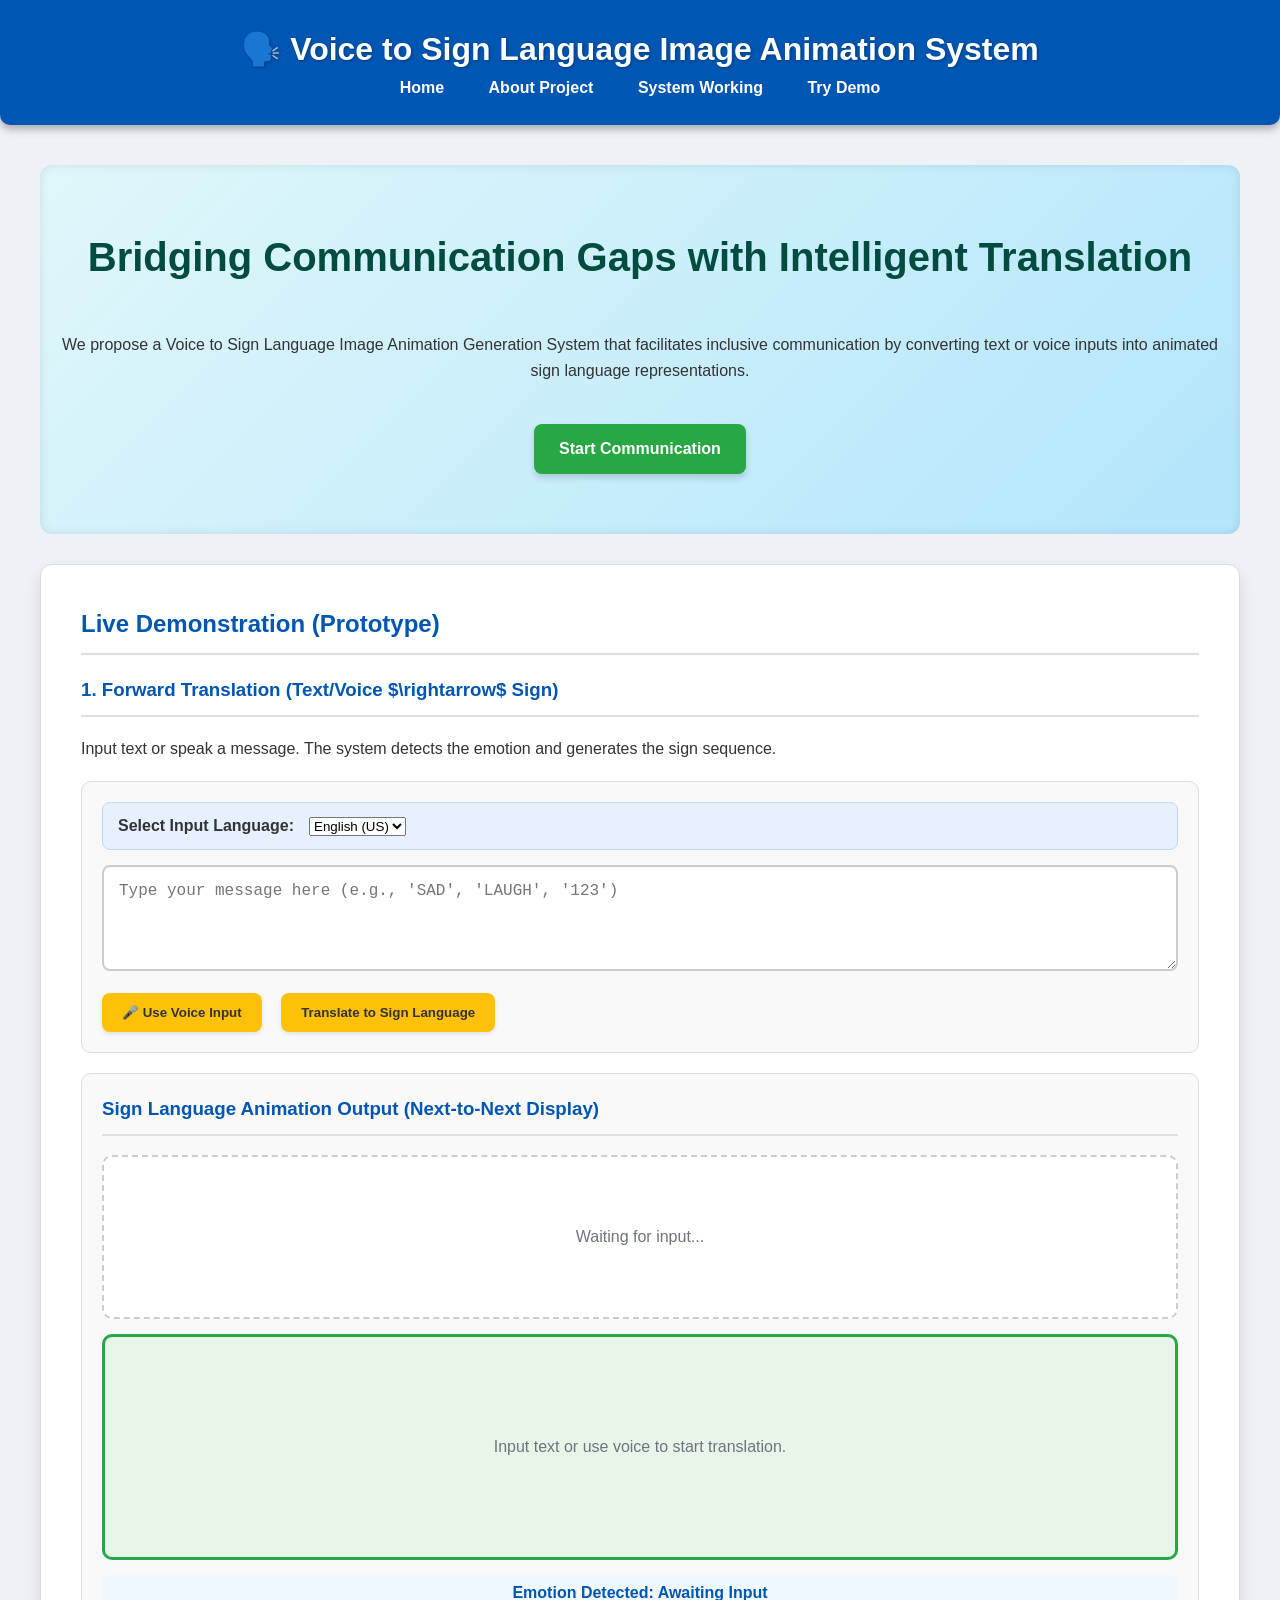
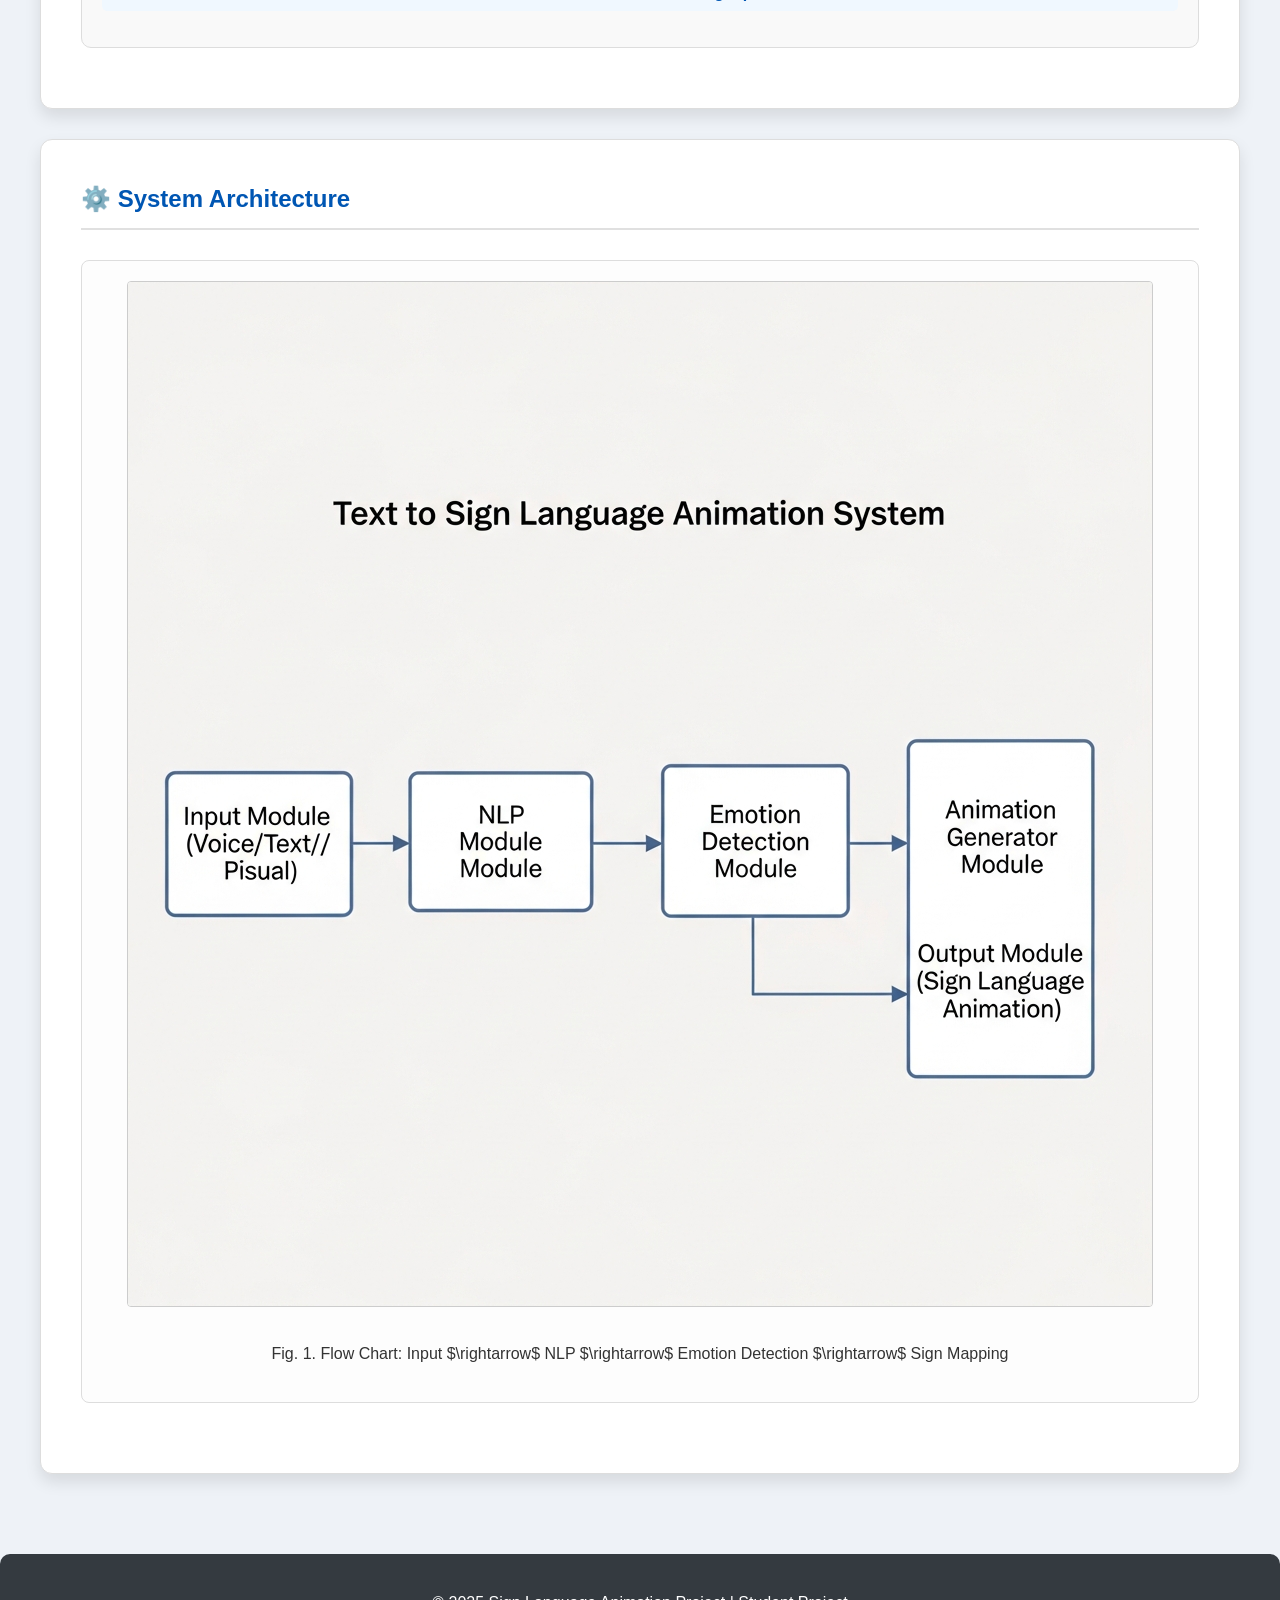
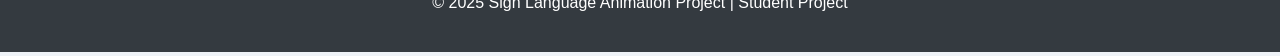
==== commit 302cb0ac: "index.html" ====
--- a/index.html
+++ b/index.html
@@ -1,228 +1,509 @@
 <!DOCTYPE html>
 <html lang="en">
 <head>
-<meta charset="UTF-8">
-<meta name="viewport" content="width=device-width, initial-scale=1.0">
-<title>Voice & Camera to Sign Language System</title>
-
-<style>
-:root {
-  --primary:#0056b3;
-  --secondary:#28a745;
-  --bg:#eef2f7;
-}
-
-body {
-  font-family: Arial, sans-serif;
-  background: var(--bg);
-  margin: 0;
-}
-
-header {
-  background: var(--primary);
-  color: #fff;
-  padding: 15px;
-  text-align: center;
-}
-
-main {
-  max-width: 1100px;
-  margin: auto;
-  padding: 20px;
-}
-
-.container {
-  background: #fff;
-  padding: 25px;
-  border-radius: 10px;
-  margin-bottom: 30px;
-}
-
-button {
-  padding: 10px 15px;
-  margin: 5px;
-  cursor: pointer;
-  border-radius: 6px;
-  border: none;
-  background: #ffc107;
-  font-weight: bold;
-}
-
-textarea {
-  width: 100%;
-  padding: 12px;
-}
-
-#fingerspell-output img,
-#camera-sign-output img {
-  width: 70px;
-  margin: 5px;
-  border: 2px solid #0056b3;
-  border-radius: 6px;
-}
-
-video {
-  width: 320px;
-  height: 240px;
-  background: black;
-  border: 2px solid #333;
-  border-radius: 8px;
-  display: block;
-}
-</style>
+    <meta charset="UTF-8">
+    <meta name="viewport" content="width=device-width, initial-scale=1.0">
+    <title>Voice to Sign Language Animation System</title>
+    <style>
+        /* --- Design and Interface Styling --- */
+        :root {
+            --primary-color: #0056b3; /* Darker blue for emphasis */
+            --secondary-color: #28a745; /* Green for CTAs */
+            --background-color: #eef2f7; /* Light grey/blue background */
+            --card-background: #ffffff;
+            --highlight-color: #ffc107; /* Yellow/Orange for buttons */
+            --listening-color: #dc3545; /* Red for listening state */
+            --detected-color: #00bcd4; /* Cyan for successful detection */
+        }
+        
+        body {
+            font-family: 'Inter', sans-serif;
+            margin: 0;
+            padding: 0;
+            background-color: var(--background-color);
+            color: #333;
+            line-height: 1.6;
+            transition: background-color 0.3s;
+        }
+
+        header {
+            background-color: var(--primary-color);
+            color: white;
+            padding: 1.5rem 0;
+            text-align: center;
+            position: sticky;
+            top: 0;
+            z-index: 1000;
+            box-shadow: 0 4px 8px rgba(0, 0, 0, 0.3);
+            border-bottom-left-radius: 10px;
+            border-bottom-right-radius: 10px;
+        }
+
+        header h1 {
+            margin: 0;
+            font-size: 2rem;
+            text-shadow: 1px 1px 3px rgba(0, 0, 0, 0.3);
+        }
+
+        nav a {
+            color: white;
+            margin: 0 20px;
+            text-decoration: none;
+            font-weight: 600;
+            transition: color 0.3s, border-bottom 0.3s;
+            padding-bottom: 5px;
+        }
+
+        nav a:hover {
+            color: var(--highlight-color);
+            border-bottom: 2px solid var(--highlight-color);
+        }
+
+        main {
+            padding: 20px;
+            max-width: 1200px;
+            margin: 20px auto;
+        }
+
+        .container {
+            background-color: var(--card-background);
+            padding: 40px;
+            margin-bottom: 30px;
+            border-radius: 12px;
+            box-shadow: 0 8px 16px rgba(0, 0, 0, 0.1);
+            scroll-margin-top: 100px; 
+            border: 1px solid #ddd;
+        }
+
+        h2, h3, h4 {
+            color: var(--primary-color);
+            border-bottom: 2px solid #e0e0e0;
+            padding-bottom: 10px;
+            margin-top: 0;
+        }
+
+        #hero {
+            text-align: center;
+            padding: 60px 20px;
+            background: linear-gradient(135deg, #e0f7fa 0%, #b3e5fc 100%);
+            border-radius: 12px;
+            margin-bottom: 30px;
+            box-shadow: inset 0 0 10px rgba(0, 0, 0, 0.1);
+        }
+        
+        #hero h2 {
+            font-size: 2.5rem;
+            color: #004d40;
+            border-bottom: none;
+        }
+
+        .cta-button {
+            display: inline-block;
+            background-color: var(--secondary-color);
+            color: white;
+            padding: 12px 25px;
+            text-decoration: none;
+            border-radius: 8px;
+            margin-top: 25px;
+            font-weight: bold;
+            transition: background-color 0.3s, transform 0.2s;
+            box-shadow: 0 4px 6px rgba(0, 0, 0, 0.15);
+        }
+
+        .cta-button:hover {
+            background-color: #218838;
+            transform: translateY(-2px);
+        }
+
+        .input-area, .output-area {
+            margin: 20px 0;
+            padding: 20px;
+            border: 1px solid #ddd;
+            border-radius: 10px;
+            background-color: #f9f9f9;
+        }
+
+        .language-select-group {
+            padding: 10px 15px;
+            border: 1px solid #c0d8ff;
+            background-color: #e6f0ff;
+            border-radius: 8px;
+            margin-bottom: 15px;
+            display: flex;
+            gap: 15px;
+            align-items: center;
+        }
+
+        #text-input {
+            width: 100%;
+            padding: 15px;
+            margin-bottom: 15px;
+            border: 2px solid #ccc;
+            border-radius: 8px;
+            box-sizing: border-box;
+            font-size: 1rem;
+            transition: border-color 0.3s;
+        }
+
+        #text-input:focus {
+            border-color: var(--primary-color);
+            outline: none;
+        }
+
+        #translate-btn, #voice-input-btn {
+            background-color: var(--highlight-color);
+            color: #333;
+            border: none;
+            padding: 12px 20px;
+            border-radius: 8px;
+            cursor: pointer;
+            margin-right: 15px;
+            font-weight: 600;
+            transition: background-color 0.3s, transform 0.2s;
+            box-shadow: 0 2px 4px rgba(0, 0, 0, 0.1);
+        }
+
+        #voice-input-btn.listening {
+            background-color: var(--listening-color);
+            color: white;
+        }
+
+        #translate-btn:hover:not(:disabled), #voice-input-btn:hover:not(:disabled) {
+            background-color: #e0a800;
+            transform: translateY(-1px);
+        }
+        
+        #translate-btn:disabled, #voice-input-btn:disabled:not(.listening), .emotion-control-btn:disabled {
+            background-color: #ccc;
+            cursor: not-allowed;
+            box-shadow: none;
+            transform: none;
+        }
+
+        /* --- Fingerspelling Row Display --- */
+        #fingerspell-output {
+            min-height: 120px;
+            margin-top: 15px;
+            display: flex;
+            flex-wrap: wrap;
+            justify-content: center;
+            align-items: center;
+            gap: 12px;
+            padding: 20px;
+            background: #fff;
+            border: 2px dashed #ccc;
+            border-radius: 10px;
+            overflow-x: auto;
+        }
+
+        .word-container {
+            display: flex;
+            flex-direction: row;
+            gap: 5px;
+            margin: 5px;
+            padding: 5px;
+            border-radius: 8px;
+            background: #f0f7ff;
+        }
+
+        #fingerspell-output img {
+            width: 85px;
+            height: 85px;
+            object-fit: contain;
+            border: 2px solid var(--primary-color);
+            border-radius: 8px;
+            background-color: #fff;
+            box-shadow: 0 2px 5px rgba(0,0,0,0.1);
+        }
+        
+        .animated-sign {
+            animation: pulse 0.5s ease-in-out;
+        }
+
+        @keyframes pulse {
+            0% { transform: scale(0.9); opacity: 0.5; }
+            50% { transform: scale(1.1); opacity: 1.0; box-shadow: 0 0 10px var(--highlight-color); }
+            100% { transform: scale(1.0); opacity: 1.0; }
+        }
+
+
+        /* --- Forward Output Display --- */
+        #animation-display {
+            min-height: 200px;
+            background-color: #e8f5e9; /* Light green background for output */
+            border: 3px solid var(--secondary-color);
+            border-radius: 10px;
+            display: flex;
+            flex-direction: column;
+            align-items: center;
+            justify-content: center;
+            margin-top: 15px;
+            padding: 10px;
+            color: #004d40;
+            font-weight: 500;
+            text-align: center;
+            overflow-y: auto; 
+        }
+
+        .emotion-feedback {
+            text-align: center;
+            margin-top: 15px;
+            font-weight: bold;
+            color: var(--primary-color);
+            padding: 5px 10px;
+            background-color: #f0f8ff;
+            border-radius: 5px;
+        }
+        
+        .simulation-step {
+            color: #007bff;
+            margin-top: 5px;
+            font-style: italic;
+            border-bottom: 1px dashed #c0d8ff;
+            padding-bottom: 3px;
+            width: 90%;
+            max-width: 450px;
+        }
+        
+        .simulation-step:last-of-type {
+            border-bottom: none;
+        }
+
+        /* --- Other Sections --- */
+        .flowchart-image {
+            text-align: center;
+            margin: 30px 0;
+            padding: 20px;
+            border: 1px solid #ddd;
+            border-radius: 8px;
+            background-color: #fdfdfd;
+        }
+        
+        .flowchart-image img {
+             max-width: 100%; 
+             height: auto; 
+             margin-bottom: 10px;
+             border-radius: 4px;
+             border: 1px solid #ccc;
+        }
+
+        footer {
+            text-align: center;
+            padding: 20px;
+            background-color: #343a40;
+            color: white;
+            margin-top: 30px;
+            border-top-left-radius: 10px;
+            border-top-right-radius: 10px;
+        }
+    </style>
 </head>
-
 <body>
-
-<header>
-<h1>🗣️ Voice & Camera to Sign Language System</h1>
-</header>
-
-<main>
-
-<!-- ================= VOICE → SIGN ================= -->
-<section class="container">
-<h2>1. Voice / Text → Sign Language</h2>
-
-<textarea id="text-input" placeholder="Type text like HAPPY, SAD, HELLO"></textarea><br><br>
-
-<button id="voice-input-btn">🎤 Voice Input</button>
-<button id="translate-btn">Translate</button>
-
-<p><strong>Emotion:</strong> <span id="emotion-output">---</span></p>
-
-<div id="fingerspell-output"></div>
-</section>
-
-<hr>
-
-<!-- ================= CAMERA MODULE ================= -->
-<section class="container">
-<h2>2. Camera-Based Emotion & Sign Recognition</h2>
-<p>
-When a deaf person shows emotion or sign in front of the camera,
-the system displays the corresponding symbol or text.
-</p>
-
-<video id="camera-feed" autoplay muted playsinline></video><br>
-
-<button id="start-camera-btn">📷 Start Camera</button>
-<button id="scan-camera-btn">🔍 Analyze Camera Frame</button>
-
-<p><strong>Camera Detected Emotion:</strong>
-<span id="camera-emotion-output">---</span></p>
-
-<p><strong>Camera Detected Text:</strong>
-<span id="camera-text-output">---</span></p>
-
-<div id="camera-sign-output"></div>
-</section>
-
-</main>
-
-<script>
-/* ================= COMMON SIGN DATA ================= */
-
-const ASL_IMAGE_PATHS = {};
-for (let i = 65; i <= 90; i++) {
-  ASL_IMAGE_PATHS[String.fromCharCode(i)] = `images/${String.fromCharCode(i)}.png`;
-}
-const fallback = l => `https://placehold.co/70x70/0056b3/ffffff?text=${l}`;
-
-/* ================= VOICE MODULE ================= */
-
-const textInput = document.getElementById("text-input");
-const translateBtn = document.getElementById("translate-btn");
-const voiceBtn = document.getElementById("voice-input-btn");
-const emotionOutput = document.getElementById("emotion-output");
-const output = document.getElementById("fingerspell-output");
-
-const signDict = {
-  happy: "Joyful 😄",
-  sad: "Sad 😢",
-  angry: "Angry 😠",
-  hello: "Neutral 👤"
-};
-
-translateBtn.onclick = () => {
-  const text = textInput.value.trim().toLowerCase();
-  if (!text) return;
-
-  output.innerHTML = "";
-  emotionOutput.textContent = signDict[text] || "Neutral 👤";
-
-  text.toUpperCase().split("").forEach(l => {
-    if (!ASL_IMAGE_PATHS[l]) return;
-    const img = document.createElement("img");
-    img.src = ASL_IMAGE_PATHS[l];
-    img.onerror = () => img.src = fallback(l);
-    output.appendChild(img);
-  });
-};
-
-const SpeechRecognition = window.SpeechRecognition || window.webkitSpeechRecognition;
-if (SpeechRecognition) {
-  const rec = new SpeechRecognition();
-  rec.onresult = e => {
-    textInput.value = e.results[0][0].transcript;
-    translateBtn.click();
-  };
-  voiceBtn.onclick = () => rec.start();
-}
-
-/* ================= CAMERA MODULE ================= */
-
-const cameraFeed = document.getElementById("camera-feed");
-const startCam = document.getElementById("start-camera-btn");
-const scanCam = document.getElementById("scan-camera-btn");
-const camEmotion = document.getElementById("camera-emotion-output");
-const camText = document.getElementById("camera-text-output");
-const camOutput = document.getElementById("camera-sign-output");
-
-let stream = null;
-
-startCam.onclick = async () => {
-  try {
-    stream = await navigator.mediaDevices.getUserMedia({ video: true });
-    cameraFeed.srcObject = stream;
-  } catch {
-    alert("Camera access denied");
-  }
-};
-
-scanCam.onclick = () => {
-  camOutput.innerHTML = "";
-
-  const demo = [
-    { emotion: "Happy 😄", sign: "HAPPY" },
-    { emotion: "Neutral 👤", sign: "HELLO" }
-  ];
-
-  const res = demo[Math.floor(Math.random() * demo.length)];
-
-  camEmotion.textContent = res.emotion;
-
-  // CASE 1: Happy → show symbol
-  if (res.emotion.includes("Happy")) {
-    camText.textContent = "---";
-    const img = document.createElement("img");
-    img.src = ASL_IMAGE_PATHS["H"];
-    img.onerror = () => img.src = fallback("H");
-    camOutput.appendChild(img);
-  }
-  // CASE 2: Sign → show text
-  else {
-    camText.textContent = res.sign;
-    res.sign.split("").forEach(l => {
-      const img = document.createElement("img");
-      img.src = ASL_IMAGE_PATHS[l];
-      img.onerror = () => img.src = fallback(l);
-      camOutput.appendChild(img);
-    });
-  }
-};
-</script>
-
+    <header>
+        <h1>🗣️ Voice to Sign Language Image Animation System</h1>
+        <nav>
+            <a href="#home">Home</a>
+            <a href="#about">About Project</a>
+            <a href="#architecture">System Working</a>
+            <a href="#demo">Try Demo</a>
+        </nav>
+    </header>
+
+    <main>
+        <!-- Home Section -->
+        <section id="home">
+            <div id="hero">
+                <h2>Bridging Communication Gaps with Intelligent Translation</h2>
+                <p>We propose a Voice to Sign Language Image Animation Generation System that facilitates inclusive communication by converting text or voice inputs into animated sign language representations.</p>
+                <a href="#demo" class="cta-button">Start Communication</a>
+            </div>
+        </section>
+
+        <!-- Demo Section -->
+        <section id="demo" class="container">
+            <h2>Live Demonstration (Prototype)</h2>
+            
+            <h3>1. Forward Translation (Text/Voice $\rightarrow$ Sign)</h3>
+            <p>Input text or speak a message. The system detects the emotion and generates the sign sequence.</p>
+
+            <div class="input-area">
+                <div class="language-select-group">
+                    <label for="language-select" style="font-weight: 600;">Select Input Language:</label>
+                    <select id="language-select">
+                        <option value="en-US">English (US)</option>
+                        <option value="ta-IN">Tamil (India)</option>
+                        <option value="hi-IN">Hindi (India)</option>
+                    </select>
+                </div>
+
+                <textarea id="text-input" placeholder="Type your message here (e.g., 'SAD', 'LAUGH', '123')" rows="4"></textarea>
+                
+                <button id="voice-input-btn">🎤 Use Voice Input</button>
+                <button id="translate-btn">Translate to Sign Language</button>
+            </div>
+
+            <div class="output-area">
+                <h3>Sign Language Animation Output (Next-to-Next Display)</h3>
+                
+                <div id="fingerspell-output">
+                    <p style="color: #6c757d;">Waiting for input...</p>
+                </div>
+                
+                <div id="animation-display">
+                    <p style="color: #6c757d;">Input text or use voice to start translation.</p>
+                </div>
+                <p class="emotion-feedback">Emotion Detected: <span id="emotion-output">Awaiting Input</span></p>
+            </div>
+        </section>
+
+        <!-- System Architecture Section -->
+        <section id="architecture" class="container">
+            <h2>⚙️ System Architecture</h2>
+            <div class="flowchart-image">
+                <img src="images/download.jpg" alt="System Architecture Flowchart" onerror="this.onerror=null; this.src='https://placehold.co/800x350/e0f7fa/0056b3?text=System+Architecture+Flowchart';" >
+                <p>Fig. 1. Flow Chart: Input $\rightarrow$ NLP $\rightarrow$ Emotion Detection $\rightarrow$ Sign Mapping</p>
+            </div>
+        </section>
+    </main>
+
+    <footer>
+        <p>&copy; 2025 Sign Language Animation Project | Student Project</p>
+    </footer>
+
+    <script>
+        document.addEventListener('DOMContentLoaded', () => {
+            const textInput = document.getElementById('text-input');
+            const translateBtn = document.getElementById('translate-btn');
+            const voiceInputBtn = document.getElementById('voice-input-btn');
+            const languageSelect = document.getElementById('language-select');
+            const emotionOutput = document.getElementById('emotion-output');
+            const fingerspellOutput = document.getElementById('fingerspell-output');
+            const animationDisplay = document.getElementById('animation-display');
+
+            // --- 1. SETUP IMAGE PATHS FOR ALL ALPHABETS AND NUMBERS ---
+            const ASL_IMAGE_PATHS = {};
+            
+            // Map A-Z to images/A.png, images/B.png, etc.
+            for (let i = 65; i <= 90; i++) {
+                const char = String.fromCharCode(i);
+                ASL_IMAGE_PATHS[char] = `images/${char}.png`;
+            }
+            // Map 0-9 to images/0.png, images/1.png, etc.
+            for (let i = 0; i <= 9; i++) {
+                const char = String(i);
+                ASL_IMAGE_PATHS[char] = `images/${char}.png`;
+            }
+
+            // Fallback for preview environment
+            const getFallbackUrl = (char) => `https://placehold.co/85x85/0056b3/ffffff?text=${char}`;
+
+            // --- 2. SIGN DICTIONARY WITH EMOTIONS ---
+            const signDictionary = {
+                "happy": { emotion: "Joyful 😄", keyword: "HAPPY" },
+                "laugh": { emotion: "Joyful 😄", keyword: "LAUGH" },
+                "laughing": { emotion: "Joyful 😄", keyword: "LAUGHING" },
+                "sad": { emotion: "Sad 😢", keyword: "SAD" },
+                "angry": { emotion: "Angry 😠", keyword: "ANGRY" },
+                "hello": { emotion: "Neutral 👤", keyword: "HELLO" },
+                "today": { emotion: "Neutral 👤", keyword: "TODAY" }
+            };
+
+            const simulateFingerspelling = (word) => {
+                fingerspellOutput.innerHTML = '';
+                const words = word.toUpperCase().split(/\s+/);
+                let globalDelay = 0;
+
+                words.forEach((w) => {
+                    const wordContainer = document.createElement('div');
+                    wordContainer.className = 'word-container';
+                    fingerspellOutput.appendChild(wordContainer);
+
+                    const letters = w.split('');
+                    letters.forEach((letter) => {
+                        const signPath = ASL_IMAGE_PATHS[letter];
+                        if (!signPath) return;
+
+                        setTimeout(() => {
+                            const img = document.createElement('img');
+                            img.src = signPath;
+                            img.alt = letter;
+                            img.className = 'animated-sign';
+                            
+                            // Fallback if images/ folder is missing locally
+                            img.onerror = function() {
+                                this.onerror = null;
+                                this.src = getFallbackUrl(letter);
+                            };
+                            
+                            wordContainer.appendChild(img);
+                        }, globalDelay);
+                        globalDelay += 400; // Delay per letter
+                    });
+                    globalDelay += 200; // Gap between words
+                });
+                return globalDelay;
+            };
+
+            const startTranslation = async () => {
+                const rawInput = textInput.value.trim().toLowerCase();
+                if (!rawInput) return;
+
+                translateBtn.disabled = true;
+                voiceInputBtn.disabled = true;
+                fingerspellOutput.innerHTML = '<p>Processing sequence...</p>';
+                animationDisplay.innerHTML = '<p class="simulation-step">Detecting Emotion & Mapping Signs...</p>';
+
+                // Determine Emotion and Keyword
+                let entry = null;
+                const inputWords = rawInput.split(/\s+/);
+                for (let w of inputWords) {
+                    if (signDictionary[w]) {
+                        entry = signDictionary[w];
+                        break;
+                    }
+                }
+
+                if (!entry) {
+                    entry = { emotion: "Neutral 👤", keyword: rawInput.toUpperCase() };
+                }
+
+                emotionOutput.textContent = entry.emotion;
+
+                await new Promise(r => setTimeout(r, 600));
+                animationDisplay.innerHTML += `<p class="simulation-step">Keyword: ${entry.keyword}</p>`;
+                
+                const totalTime = simulateFingerspelling(entry.keyword);
+
+                setTimeout(() => {
+                    animationDisplay.innerHTML += '<p style="color:var(--secondary-color); font-weight:bold; margin-top:10px;">✅ Sequence Complete</p>';
+                    translateBtn.disabled = false;
+                    voiceInputBtn.disabled = false;
+                }, totalTime);
+            };
+
+            translateBtn.addEventListener('click', startTranslation);
+
+            // --- Voice Input Logic ---
+            const SpeechRecognition = window.SpeechRecognition || window.webkitSpeechRecognition;
+            if (SpeechRecognition) {
+                const recognition = new SpeechRecognition();
+                recognition.onstart = () => {
+                    voiceInputBtn.classList.add('listening');
+                    voiceInputBtn.textContent = 'Listening...';
+                };
+                recognition.onend = () => {
+                    voiceInputBtn.classList.remove('listening');
+                    voiceInputBtn.textContent = '🎤 Use Voice Input';
+                };
+                recognition.onresult = (e) => {
+                    textInput.value = e.results[0][0].transcript;
+                    startTranslation();
+                };
+                voiceInputBtn.onclick = () => recognition.start();
+            } else {
+                voiceInputBtn.style.display = 'none';
+            }
+        });
+    </script>
 </body>
 </html>
-
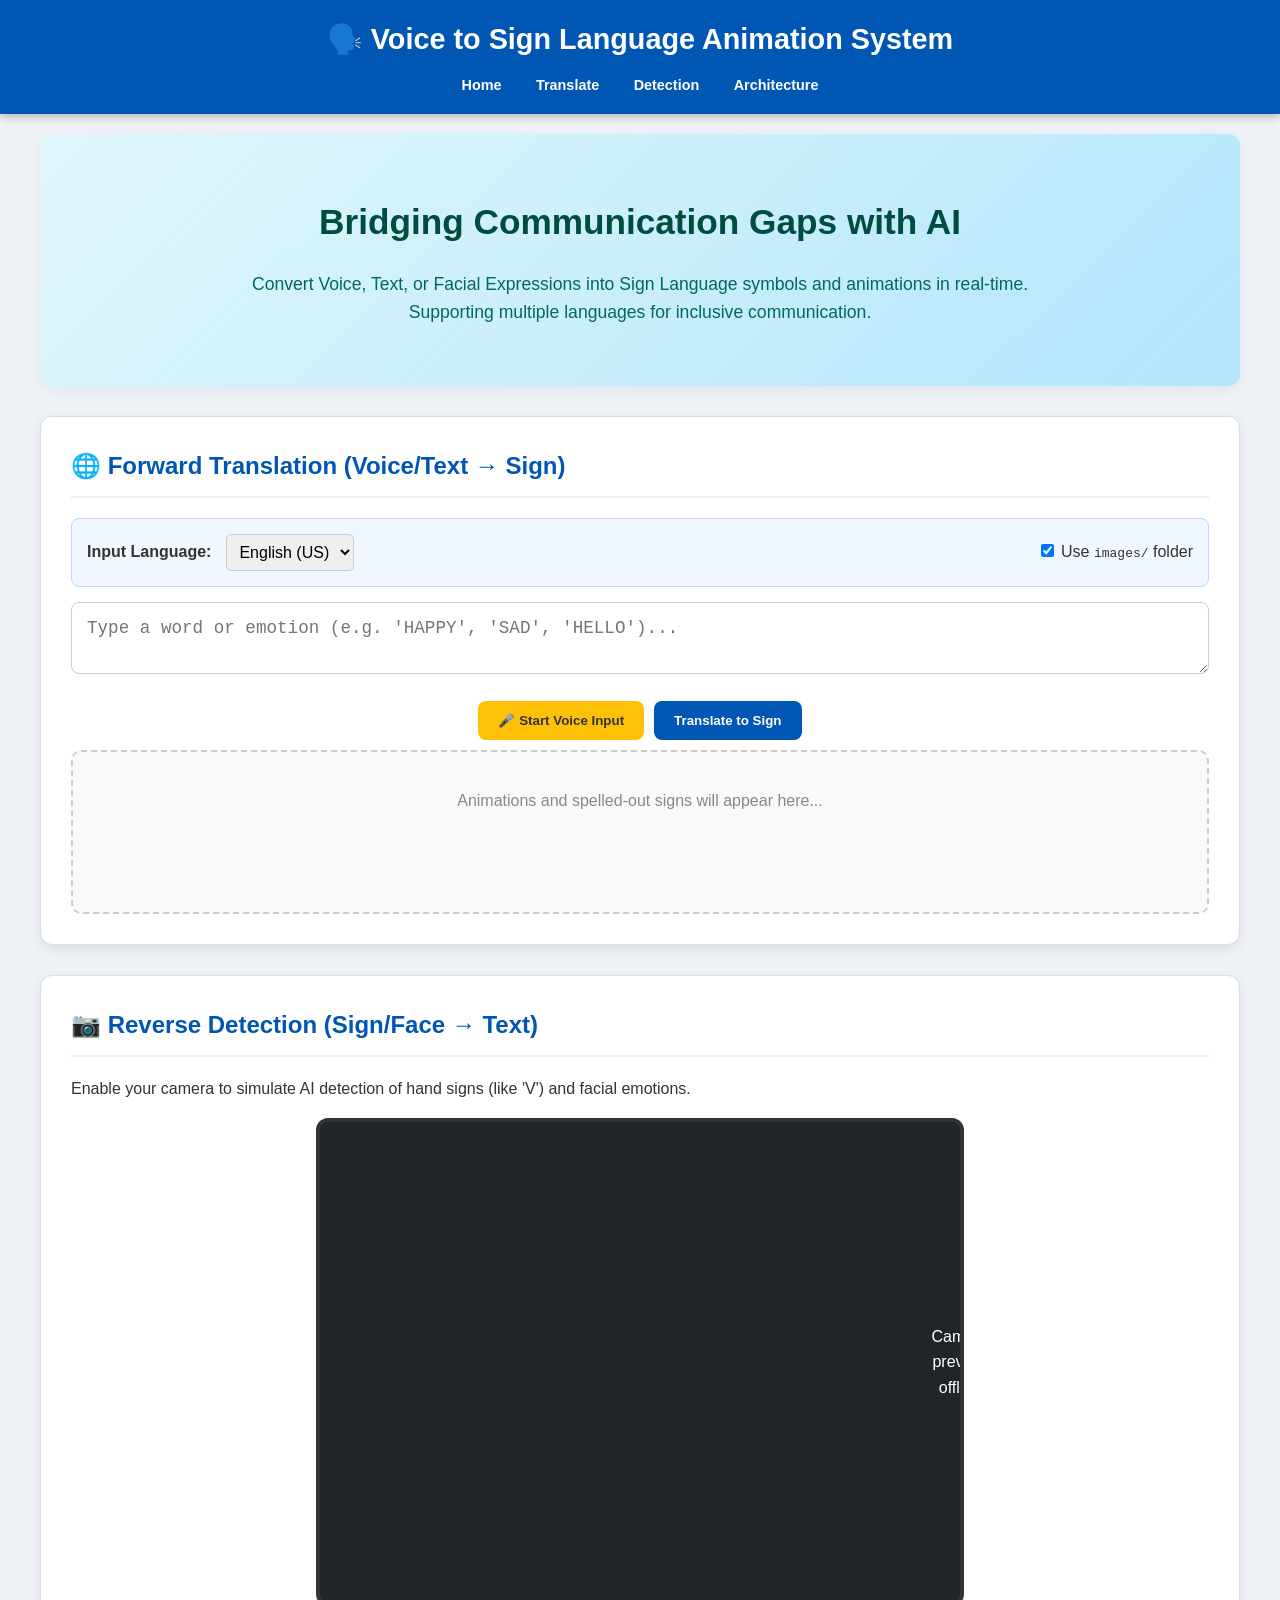
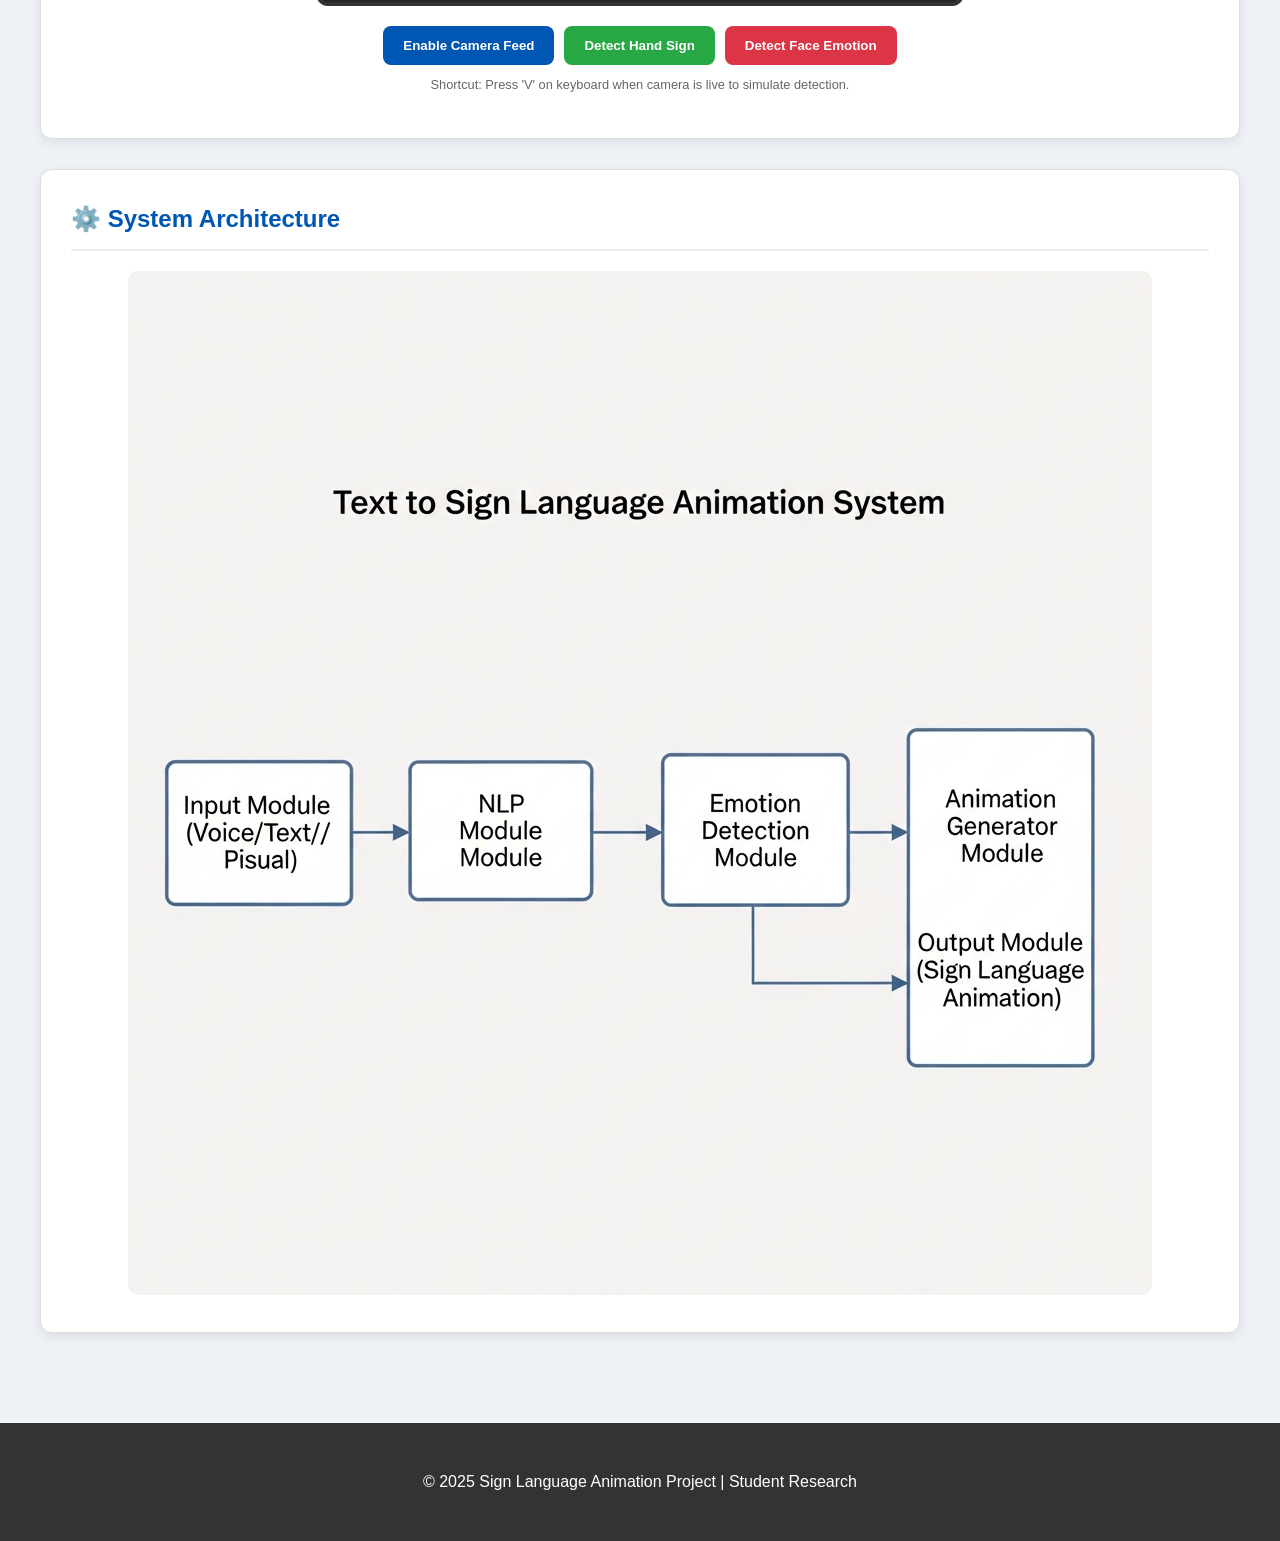
==== commit fd5bf3b5: "Update index.html" ====
--- a/index.html
+++ b/index.html
@@ -7,13 +7,19 @@
     <style>
         /* --- Design and Interface Styling --- */
         :root {
-            --primary-color: #0056b3; /* Darker blue for emphasis */
-            --secondary-color: #28a745; /* Green for CTAs */
-            --background-color: #eef2f7; /* Light grey/blue background */
+            --primary-color: #0056b3;
+            --secondary-color: #28a745;
+            --background-color: #eef2f7;
             --card-background: #ffffff;
-            --highlight-color: #ffc107; /* Yellow/Orange for buttons */
-            --listening-color: #dc3545; /* Red for listening state */
-            --detected-color: #00bcd4; /* Cyan for successful detection */
+            --highlight-color: #ffc107;
+            --listening-color: #dc3545;
+            --camera-bg: #212529;
+            
+            /* Emotion Colors */
+            --happy-color: #28a745;
+            --sad-color: #007bff;
+            --angry-color: #dc3545;
+            --surprised-color: #fd7e14;
         }
         
         body {
@@ -23,487 +29,421 @@
             background-color: var(--background-color);
             color: #333;
             line-height: 1.6;
-            transition: background-color 0.3s;
+            scroll-behavior: smooth;
         }
 
         header {
             background-color: var(--primary-color);
             color: white;
-            padding: 1.5rem 0;
+            padding: 1rem 0;
             text-align: center;
             position: sticky;
             top: 0;
             z-index: 1000;
-            box-shadow: 0 4px 8px rgba(0, 0, 0, 0.3);
-            border-bottom-left-radius: 10px;
-            border-bottom-right-radius: 10px;
-        }
-
-        header h1 {
-            margin: 0;
-            font-size: 2rem;
-            text-shadow: 1px 1px 3px rgba(0, 0, 0, 0.3);
-        }
-
+            box-shadow: 0 4px 8px rgba(0, 0, 0, 0.2);
+        }
+
+        header h1 { margin: 0; font-size: 1.8rem; }
+
+        nav { margin-top: 10px; }
         nav a {
             color: white;
-            margin: 0 20px;
+            margin: 0 15px;
             text-decoration: none;
             font-weight: 600;
-            transition: color 0.3s, border-bottom 0.3s;
-            padding-bottom: 5px;
-        }
-
-        nav a:hover {
-            color: var(--highlight-color);
-            border-bottom: 2px solid var(--highlight-color);
-        }
+            font-size: 0.9rem;
+        }
+        nav a:hover { color: var(--highlight-color); }
 
         main {
             padding: 20px;
             max-width: 1200px;
-            margin: 20px auto;
-        }
-
-        .container {
-            background-color: var(--card-background);
-            padding: 40px;
-            margin-bottom: 30px;
-            border-radius: 12px;
-            box-shadow: 0 8px 16px rgba(0, 0, 0, 0.1);
-            scroll-margin-top: 100px; 
-            border: 1px solid #ddd;
-        }
-
-        h2, h3, h4 {
-            color: var(--primary-color);
-            border-bottom: 2px solid #e0e0e0;
-            padding-bottom: 10px;
-            margin-top: 0;
-        }
-
+            margin: 0 auto;
+        }
+
+        /* Hero Section */
         #hero {
             text-align: center;
             padding: 60px 20px;
             background: linear-gradient(135deg, #e0f7fa 0%, #b3e5fc 100%);
             border-radius: 12px;
             margin-bottom: 30px;
-            box-shadow: inset 0 0 10px rgba(0, 0, 0, 0.1);
-        }
-        
-        #hero h2 {
-            font-size: 2.5rem;
-            color: #004d40;
-            border-bottom: none;
-        }
-
-        .cta-button {
-            display: inline-block;
-            background-color: var(--secondary-color);
-            color: white;
-            padding: 12px 25px;
-            text-decoration: none;
-            border-radius: 8px;
-            margin-top: 25px;
-            font-weight: bold;
-            transition: background-color 0.3s, transform 0.2s;
-            box-shadow: 0 4px 6px rgba(0, 0, 0, 0.15);
-        }
-
-        .cta-button:hover {
-            background-color: #218838;
-            transform: translateY(-2px);
-        }
-
-        .input-area, .output-area {
-            margin: 20px 0;
-            padding: 20px;
+            box-shadow: 0 4px 15px rgba(0,0,0,0.05);
+        }
+        #hero h2 { font-size: 2.2rem; color: #004d40; margin-bottom: 10px; border: none; }
+        #hero p { font-size: 1.1rem; color: #00695c; max-width: 800px; margin: 0 auto; }
+
+        .container {
+            background-color: var(--card-background);
+            padding: 30px;
+            margin-bottom: 30px;
+            border-radius: 12px;
+            box-shadow: 0 4px 12px rgba(0, 0, 0, 0.08);
             border: 1px solid #ddd;
-            border-radius: 10px;
-            background-color: #f9f9f9;
-        }
-
+        }
+
+        h2 { color: var(--primary-color); border-bottom: 2px solid #eee; padding-bottom: 10px; margin-top: 0; }
+
+        /* Language Select */
         .language-select-group {
-            padding: 10px 15px;
-            border: 1px solid #c0d8ff;
-            background-color: #e6f0ff;
+            background: #f0f7ff;
+            padding: 15px;
             border-radius: 8px;
             margin-bottom: 15px;
             display: flex;
+            align-items: center;
             gap: 15px;
+            border: 1px solid #c0d8ff;
+        }
+        select {
+            padding: 8px;
+            border-radius: 5px;
+            border: 1px solid #ccc;
+            font-size: 1rem;
+        }
+
+        /* Camera Styling */
+        .camera-wrapper {
+            position: relative;
+            width: 100%;
+            max-width: 640px;
+            margin: 0 auto;
+            background: var(--camera-bg);
+            border-radius: 12px;
+            overflow: hidden;
+            aspect-ratio: 4/3;
+            display: flex;
             align-items: center;
-        }
-
-        #text-input {
+            justify-content: center;
+            border: 4px solid #333;
+        }
+
+        #video-feed {
             width: 100%;
-            padding: 15px;
-            margin-bottom: 15px;
-            border: 2px solid #ccc;
-            border-radius: 8px;
-            box-sizing: border-box;
-            font-size: 1rem;
-            transition: border-color 0.3s;
-        }
-
-        #text-input:focus {
-            border-color: var(--primary-color);
-            outline: none;
-        }
-
-        #translate-btn, #voice-input-btn {
-            background-color: var(--highlight-color);
-            color: #333;
-            border: none;
+            height: 100%;
+            object-fit: cover;
+            transform: scaleX(-1);
+        }
+
+        .recognition-overlay {
+            position: absolute;
+            bottom: 20px;
+            left: 50%;
+            transform: translateX(-50%);
+            background: rgba(0, 0, 0, 0.8);
+            color: white;
+            padding: 12px 24px;
+            border-radius: 30px;
+            font-weight: bold;
+            display: none;
+            z-index: 10;
+            border: 2px solid white;
+        }
+
+        .controls {
+            display: flex;
+            gap: 10px;
+            justify-content: center;
+            margin-top: 20px;
+            flex-wrap: wrap;
+        }
+
+        button {
             padding: 12px 20px;
             border-radius: 8px;
+            border: none;
             cursor: pointer;
-            margin-right: 15px;
             font-weight: 600;
-            transition: background-color 0.3s, transform 0.2s;
-            box-shadow: 0 2px 4px rgba(0, 0, 0, 0.1);
-        }
-
-        #voice-input-btn.listening {
-            background-color: var(--listening-color);
-            color: white;
-        }
-
-        #translate-btn:hover:not(:disabled), #voice-input-btn:hover:not(:disabled) {
-            background-color: #e0a800;
-            transform: translateY(-1px);
-        }
-        
-        #translate-btn:disabled, #voice-input-btn:disabled:not(.listening), .emotion-control-btn:disabled {
-            background-color: #ccc;
-            cursor: not-allowed;
-            box-shadow: none;
-            transform: none;
-        }
-
-        /* --- Fingerspelling Row Display --- */
+            transition: all 0.2s;
+        }
+
+        .btn-primary { background-color: var(--primary-color); color: white; }
+        .btn-secondary { background-color: var(--secondary-color); color: white; }
+        .btn-warning { background-color: var(--highlight-color); color: #333; }
+        .btn-danger { background-color: var(--listening-color); color: white; }
+
+        /* Output Area */
         #fingerspell-output {
             min-height: 120px;
-            margin-top: 15px;
+            display: flex;
+            flex-direction: column;
+            align-items: center;
+            gap: 15px;
+            padding: 20px;
+            background: #f8f9fa;
+            border: 2px dashed #ccc;
+            border-radius: 10px;
+            margin-top: 10px;
+            transition: background 0.3s ease;
+        }
+
+        .emotion-header {
+            display: flex;
+            flex-direction: column;
+            align-items: center;
+            margin-bottom: 10px;
+        }
+
+        .alphabet-row {
             display: flex;
             flex-wrap: wrap;
             justify-content: center;
-            align-items: center;
-            gap: 12px;
-            padding: 20px;
-            background: #fff;
-            border: 2px dashed #ccc;
-            border-radius: 10px;
-            overflow-x: auto;
-        }
-
-        .word-container {
-            display: flex;
-            flex-direction: row;
-            gap: 5px;
-            margin: 5px;
-            padding: 5px;
-            border-radius: 8px;
-            background: #f0f7ff;
-        }
-
-        #fingerspell-output img {
-            width: 85px;
-            height: 85px;
-            object-fit: contain;
+            gap: 10px;
+        }
+
+        .sign-img {
+            width: 90px;
+            height: 90px;
             border: 2px solid var(--primary-color);
             border-radius: 8px;
-            background-color: #fff;
-            box-shadow: 0 2px 5px rgba(0,0,0,0.1);
-        }
-        
-        .animated-sign {
-            animation: pulse 0.5s ease-in-out;
-        }
-
-        @keyframes pulse {
-            0% { transform: scale(0.9); opacity: 0.5; }
-            50% { transform: scale(1.1); opacity: 1.0; box-shadow: 0 0 10px var(--highlight-color); }
-            100% { transform: scale(1.0); opacity: 1.0; }
-        }
-
-
-        /* --- Forward Output Display --- */
-        #animation-display {
-            min-height: 200px;
-            background-color: #e8f5e9; /* Light green background for output */
-            border: 3px solid var(--secondary-color);
-            border-radius: 10px;
-            display: flex;
-            flex-direction: column;
-            align-items: center;
-            justify-content: center;
-            margin-top: 15px;
-            padding: 10px;
-            color: #004d40;
-            font-weight: 500;
-            text-align: center;
-            overflow-y: auto; 
-        }
-
-        .emotion-feedback {
-            text-align: center;
-            margin-top: 15px;
-            font-weight: bold;
-            color: var(--primary-color);
-            padding: 5px 10px;
-            background-color: #f0f8ff;
-            border-radius: 5px;
-        }
-        
-        .simulation-step {
-            color: #007bff;
-            margin-top: 5px;
-            font-style: italic;
-            border-bottom: 1px dashed #c0d8ff;
-            padding-bottom: 3px;
-            width: 90%;
-            max-width: 450px;
-        }
-        
-        .simulation-step:last-of-type {
-            border-bottom: none;
-        }
-
-        /* --- Other Sections --- */
-        .flowchart-image {
-            text-align: center;
-            margin: 30px 0;
-            padding: 20px;
-            border: 1px solid #ddd;
-            border-radius: 8px;
-            background-color: #fdfdfd;
-        }
-        
-        .flowchart-image img {
-             max-width: 100%; 
-             height: auto; 
-             margin-bottom: 10px;
-             border-radius: 4px;
-             border: 1px solid #ccc;
-        }
-
-        footer {
-            text-align: center;
-            padding: 20px;
-            background-color: #343a40;
-            color: white;
-            margin-top: 30px;
-            border-top-left-radius: 10px;
-            border-top-right-radius: 10px;
-        }
+            background: white;
+            animation: popIn 0.3s ease-out;
+            object-fit: contain;
+        }
+
+        .emotion-symbol { font-size: 3rem; animation: bounce 0.5s infinite alternate; }
+
+        @keyframes popIn { from { transform: scale(0); opacity: 0; } to { transform: scale(1); opacity: 1; } }
+        @keyframes bounce { from { transform: translateY(0); } to { transform: translateY(-8px); } }
+
+        footer { text-align: center; padding: 30px; background: #333; color: #fff; margin-top: 40px; }
     </style>
 </head>
 <body>
-    <header>
-        <h1>🗣️ Voice to Sign Language Image Animation System</h1>
-        <nav>
-            <a href="#home">Home</a>
-            <a href="#about">About Project</a>
-            <a href="#architecture">System Working</a>
-            <a href="#demo">Try Demo</a>
-        </nav>
-    </header>
-
-    <main>
-        <!-- Home Section -->
-        <section id="home">
-            <div id="hero">
-                <h2>Bridging Communication Gaps with Intelligent Translation</h2>
-                <p>We propose a Voice to Sign Language Image Animation Generation System that facilitates inclusive communication by converting text or voice inputs into animated sign language representations.</p>
-                <a href="#demo" class="cta-button">Start Communication</a>
-            </div>
-        </section>
-
-        <!-- Demo Section -->
-        <section id="demo" class="container">
-            <h2>Live Demonstration (Prototype)</h2>
-            
-            <h3>1. Forward Translation (Text/Voice $\rightarrow$ Sign)</h3>
-            <p>Input text or speak a message. The system detects the emotion and generates the sign sequence.</p>
-
-            <div class="input-area">
-                <div class="language-select-group">
-                    <label for="language-select" style="font-weight: 600;">Select Input Language:</label>
-                    <select id="language-select">
-                        <option value="en-US">English (US)</option>
-                        <option value="ta-IN">Tamil (India)</option>
-                        <option value="hi-IN">Hindi (India)</option>
-                    </select>
-                </div>
-
-                <textarea id="text-input" placeholder="Type your message here (e.g., 'SAD', 'LAUGH', '123')" rows="4"></textarea>
+
+<header>
+    <h1>🗣️ Voice to Sign Language Animation System</h1>
+    <nav>
+        <a href="#home">Home</a>
+        <a href="#forward">Translate</a>
+        <a href="#reverse">Detection</a>
+        <a href="#architecture">Architecture</a>
+    </nav>
+</header>
+
+<main>
+    <!-- Hero Headline Section -->
+    <section id="home">
+        <div id="hero">
+            <h2>Bridging Communication Gaps with AI</h2>
+            <p>Convert Voice, Text, or Facial Expressions into Sign Language symbols and animations in real-time. Supporting multiple languages for inclusive communication.</p>
+        </div>
+    </section>
+
+    <!-- Section 1: Voice to Sign (Multi-Language) -->
+    <section id="forward" class="container">
+        <h2>🌐 Forward Translation (Voice/Text → Sign)</h2>
+        
+        <div class="language-select-group">
+            <label for="language-select" style="font-weight: bold;">Input Language:</label>
+            <select id="language-select">
+                <option value="en-US">English (US)</option>
+                <option value="ta-IN">Tamil (India)</option>
+                <option value="hi-IN">Hindi (India)</option>
+            </select>
+            <label style="margin-left: auto;">
+                <input type="checkbox" id="use-local-images" checked> Use <code>images/</code> folder
+            </label>
+        </div>
+        
+        <textarea id="text-input" style="width:100%; padding:15px; border-radius:8px; border:1px solid #ccc; font-size: 1.1rem; box-sizing: border-box;" placeholder="Type a word or emotion (e.g. 'HAPPY', 'SAD', 'HELLO')..." rows="2"></textarea>
+        
+        <div class="controls">
+            <button id="voice-input-btn" class="btn-warning">🎤 Start Voice Input</button>
+            <button id="translate-btn" class="btn-primary">Translate to Sign</button>
+        </div>
+
+        <div id="fingerspell-output">
+            <p style="color:#888;">Animations and spelled-out signs will appear here...</p>
+        </div>
+    </section>
+
+    <!-- Section 2: Camera Recognition -->
+    <section id="reverse" class="container">
+        <h2>📷 Reverse Detection (Sign/Face → Text)</h2>
+        <p>Enable your camera to simulate AI detection of hand signs (like 'V') and facial emotions.</p>
+        
+        <div class="camera-wrapper">
+            <video id="video-feed" autoplay playsinline muted></video>
+            <div id="recognition-overlay" class="recognition-overlay">Detected: Analyzing...</div>
+            <div id="placeholder-text" style="color:white; text-align:center;">Camera preview offline</div>
+        </div>
+
+        <div class="controls">
+            <button id="start-camera-btn" class="btn-primary">Enable Camera Feed</button>
+            <button id="mock-sign-btn" class="btn-secondary" disabled>Detect Hand Sign</button>
+            <button id="mock-emotion-btn" class="btn-danger" disabled>Detect Face Emotion</button>
+        </div>
+        <p style="text-align:center; font-size:0.8rem; color:#666; margin-top:10px;">Shortcut: Press 'V' on keyboard when camera is live to simulate detection.</p>
+
+        <div id="detection-results" style="margin-top:20px; padding:15px; background:#fff3cd; border-radius:8px; display:none;">
+            <strong>System Result:</strong> <span id="output-text">None</span>
+        </div>
+    </section>
+
+    <!-- Section 3: Architecture -->
+    <section id="architecture" class="container">
+        <h2>⚙️ System Architecture</h2>
+        <div style="text-align:center;">
+            <img id="flowchart-img" src="images/download.jpg" alt="System Flowchart" style="max-width:100%; border-radius:10px;" onerror="this.src='https://placehold.co/800x300/eef2f7/0056b3?text=Architecture+Flowchart+Found';">
+        </div>
+    </section>
+</main>
+
+<footer>
+    <p>© 2025 Sign Language Animation Project | Student Research</p>
+</footer>
+
+<script>
+    document.addEventListener('DOMContentLoaded', () => {
+        const textInput = document.getElementById('text-input');
+        const voiceBtn = document.getElementById('voice-input-btn');
+        const translateBtn = document.getElementById('translate-btn');
+        const fingerspellDiv = document.getElementById('fingerspell-output');
+        const useLocalToggle = document.getElementById('use-local-images');
+        const languageSelect = document.getElementById('language-select');
+        
+        const video = document.getElementById('video-feed');
+        const overlay = document.getElementById('recognition-overlay');
+        const startCamBtn = document.getElementById('start-camera-btn');
+        const mockSignBtn = document.getElementById('mock-sign-btn');
+        const mockEmotionBtn = document.getElementById('mock-emotion-btn');
+        const resultDiv = document.getElementById('detection-results');
+        const outputText = document.getElementById('output-text');
+        const placeholder = document.getElementById('placeholder-text');
+
+        const emotions = {
+            "HAPPY": { symbol: "😊", color: "#d4edda", label: "Happy / Joy", emotionColor: "var(--happy-color)" },
+            "SAD": { symbol: "😢", color: "#cfe2ff", label: "Sad / Sorrow", emotionColor: "var(--sad-color)" },
+            "ANGRY": { symbol: "😠", color: "#f8d7da", label: "Angry / Rage", emotionColor: "var(--angry-color)" },
+            "SURPRISED": { symbol: "😲", color: "#fff3cd", label: "Surprised / Shock", emotionColor: "var(--surprised-color)" }
+        };
+
+        const getSignUrl = (char) => {
+            if (useLocalToggle.checked) return `images/${char.toUpperCase()}.png`;
+            return `https://placehold.co/90x90/0056b3/ffffff?text=${char.toUpperCase()}`;
+        };
+
+        const displaySignSequence = (text) => {
+            fingerspellDiv.innerHTML = '';
+            const cleanText = text.toUpperCase().trim();
+            if (!cleanText) return;
+
+            // Container for images
+            const alphabetRow = document.createElement('div');
+            alphabetRow.className = 'alphabet-row';
+
+            // If it's a known emotion, show the header first
+            if (emotions[cleanText]) {
+                const data = emotions[cleanText];
+                fingerspellDiv.style.background = data.color;
                 
-                <button id="voice-input-btn">🎤 Use Voice Input</button>
-                <button id="translate-btn">Translate to Sign Language</button>
-            </div>
-
-            <div class="output-area">
-                <h3>Sign Language Animation Output (Next-to-Next Display)</h3>
-                
-                <div id="fingerspell-output">
-                    <p style="color: #6c757d;">Waiting for input...</p>
-                </div>
-                
-                <div id="animation-display">
-                    <p style="color: #6c757d;">Input text or use voice to start translation.</p>
-                </div>
-                <p class="emotion-feedback">Emotion Detected: <span id="emotion-output">Awaiting Input</span></p>
-            </div>
-        </section>
-
-        <!-- System Architecture Section -->
-        <section id="architecture" class="container">
-            <h2>⚙️ System Architecture</h2>
-            <div class="flowchart-image">
-                <img src="images/download.jpg" alt="System Architecture Flowchart" onerror="this.onerror=null; this.src='https://placehold.co/800x350/e0f7fa/0056b3?text=System+Architecture+Flowchart';" >
-                <p>Fig. 1. Flow Chart: Input $\rightarrow$ NLP $\rightarrow$ Emotion Detection $\rightarrow$ Sign Mapping</p>
-            </div>
-        </section>
-    </main>
-
-    <footer>
-        <p>&copy; 2025 Sign Language Animation Project | Student Project</p>
-    </footer>
-
-    <script>
-        document.addEventListener('DOMContentLoaded', () => {
-            const textInput = document.getElementById('text-input');
-            const translateBtn = document.getElementById('translate-btn');
-            const voiceInputBtn = document.getElementById('voice-input-btn');
-            const languageSelect = document.getElementById('language-select');
-            const emotionOutput = document.getElementById('emotion-output');
-            const fingerspellOutput = document.getElementById('fingerspell-output');
-            const animationDisplay = document.getElementById('animation-display');
-
-            // --- 1. SETUP IMAGE PATHS FOR ALL ALPHABETS AND NUMBERS ---
-            const ASL_IMAGE_PATHS = {};
-            
-            // Map A-Z to images/A.png, images/B.png, etc.
-            for (let i = 65; i <= 90; i++) {
-                const char = String.fromCharCode(i);
-                ASL_IMAGE_PATHS[char] = `images/${char}.png`;
+                const header = document.createElement('div');
+                header.className = 'emotion-header';
+                header.innerHTML = `
+                    <div class="emotion-symbol">${data.symbol}</div>
+                    <div style="font-weight:bold; color:${data.emotionColor}">${data.label}</div>
+                    <div style="font-size:0.8rem; margin-top:5px; color:#555;">(Spelling out "${cleanText}")</div>
+                `;
+                fingerspellDiv.appendChild(header);
+                setTimeout(() => { fingerspellDiv.style.background = "#f8f9fa"; }, 4000);
             }
-            // Map 0-9 to images/0.png, images/1.png, etc.
-            for (let i = 0; i <= 9; i++) {
-                const char = String(i);
-                ASL_IMAGE_PATHS[char] = `images/${char}.png`;
+
+            fingerspellDiv.appendChild(alphabetRow);
+
+            const chars = cleanText.split('');
+            chars.forEach((char, index) => {
+                if (/[A-Z0-9]/.test(char)) {
+                    setTimeout(() => {
+                        const img = document.createElement('img');
+                        img.src = getSignUrl(char);
+                        img.className = 'sign-img';
+                        img.onerror = function() { 
+                            this.src = `https://placehold.co/90x90/666/fff?text=${char}`; 
+                        };
+                        alphabetRow.appendChild(img);
+                    }, index * 300);
+                }
+            });
+        };
+
+        translateBtn.onclick = () => displaySignSequence(textInput.value);
+
+        // Multi-Language Speech API
+        const SpeechRecognition = window.SpeechRecognition || window.webkitSpeechRecognition;
+        if (SpeechRecognition) {
+            const recognition = new SpeechRecognition();
+            voiceBtn.onclick = () => { 
+                recognition.lang = languageSelect.value;
+                recognition.start(); 
+                voiceBtn.textContent = "Listening (" + languageSelect.value + ")..."; 
+            };
+            recognition.onresult = (e) => {
+                const transcript = e.results[0][0].transcript;
+                textInput.value = transcript;
+                displaySignSequence(transcript);
+            };
+            recognition.onend = () => voiceBtn.textContent = "🎤 Start Voice Input";
+        }
+
+        // Camera Management
+        let stream = null;
+        const startCamera = async () => {
+            try {
+                stream = await navigator.mediaDevices.getUserMedia({ video: true });
+                video.srcObject = stream;
+                placeholder.style.display = 'none';
+                mockSignBtn.disabled = false;
+                mockEmotionBtn.disabled = false;
+                startCamBtn.textContent = "Disable Camera";
+            } catch (err) { alert("Camera Error: Access Denied"); }
+        };
+
+        const stopCamera = () => {
+            if (stream) {
+                stream.getTracks().forEach(track => track.stop());
+                video.srcObject = null;
+                placeholder.style.display = 'block';
+                mockSignBtn.disabled = true;
+                mockEmotionBtn.disabled = true;
+                startCamBtn.textContent = "Enable Camera Feed";
+                stream = null;
             }
-
-            // Fallback for preview environment
-            const getFallbackUrl = (char) => `https://placehold.co/85x85/0056b3/ffffff?text=${char}`;
-
-            // --- 2. SIGN DICTIONARY WITH EMOTIONS ---
-            const signDictionary = {
-                "happy": { emotion: "Joyful 😄", keyword: "HAPPY" },
-                "laugh": { emotion: "Joyful 😄", keyword: "LAUGH" },
-                "laughing": { emotion: "Joyful 😄", keyword: "LAUGHING" },
-                "sad": { emotion: "Sad 😢", keyword: "SAD" },
-                "angry": { emotion: "Angry 😠", keyword: "ANGRY" },
-                "hello": { emotion: "Neutral 👤", keyword: "HELLO" },
-                "today": { emotion: "Neutral 👤", keyword: "TODAY" }
-            };
-
-            const simulateFingerspelling = (word) => {
-                fingerspellOutput.innerHTML = '';
-                const words = word.toUpperCase().split(/\s+/);
-                let globalDelay = 0;
-
-                words.forEach((w) => {
-                    const wordContainer = document.createElement('div');
-                    wordContainer.className = 'word-container';
-                    fingerspellOutput.appendChild(wordContainer);
-
-                    const letters = w.split('');
-                    letters.forEach((letter) => {
-                        const signPath = ASL_IMAGE_PATHS[letter];
-                        if (!signPath) return;
-
-                        setTimeout(() => {
-                            const img = document.createElement('img');
-                            img.src = signPath;
-                            img.alt = letter;
-                            img.className = 'animated-sign';
-                            
-                            // Fallback if images/ folder is missing locally
-                            img.onerror = function() {
-                                this.onerror = null;
-                                this.src = getFallbackUrl(letter);
-                            };
-                            
-                            wordContainer.appendChild(img);
-                        }, globalDelay);
-                        globalDelay += 400; // Delay per letter
-                    });
-                    globalDelay += 200; // Gap between words
-                });
-                return globalDelay;
-            };
-
-            const startTranslation = async () => {
-                const rawInput = textInput.value.trim().toLowerCase();
-                if (!rawInput) return;
-
-                translateBtn.disabled = true;
-                voiceInputBtn.disabled = true;
-                fingerspellOutput.innerHTML = '<p>Processing sequence...</p>';
-                animationDisplay.innerHTML = '<p class="simulation-step">Detecting Emotion & Mapping Signs...</p>';
-
-                // Determine Emotion and Keyword
-                let entry = null;
-                const inputWords = rawInput.split(/\s+/);
-                for (let w of inputWords) {
-                    if (signDictionary[w]) {
-                        entry = signDictionary[w];
-                        break;
-                    }
-                }
-
-                if (!entry) {
-                    entry = { emotion: "Neutral 👤", keyword: rawInput.toUpperCase() };
-                }
-
-                emotionOutput.textContent = entry.emotion;
-
-                await new Promise(r => setTimeout(r, 600));
-                animationDisplay.innerHTML += `<p class="simulation-step">Keyword: ${entry.keyword}</p>`;
-                
-                const totalTime = simulateFingerspelling(entry.keyword);
-
-                setTimeout(() => {
-                    animationDisplay.innerHTML += '<p style="color:var(--secondary-color); font-weight:bold; margin-top:10px;">✅ Sequence Complete</p>';
-                    translateBtn.disabled = false;
-                    voiceInputBtn.disabled = false;
-                }, totalTime);
-            };
-
-            translateBtn.addEventListener('click', startTranslation);
-
-            // --- Voice Input Logic ---
-            const SpeechRecognition = window.SpeechRecognition || window.webkitSpeechRecognition;
-            if (SpeechRecognition) {
-                const recognition = new SpeechRecognition();
-                recognition.onstart = () => {
-                    voiceInputBtn.classList.add('listening');
-                    voiceInputBtn.textContent = 'Listening...';
-                };
-                recognition.onend = () => {
-                    voiceInputBtn.classList.remove('listening');
-                    voiceInputBtn.textContent = '🎤 Use Voice Input';
-                };
-                recognition.onresult = (e) => {
-                    textInput.value = e.results[0][0].transcript;
-                    startTranslation();
-                };
-                voiceInputBtn.onclick = () => recognition.start();
-            } else {
-                voiceInputBtn.style.display = 'none';
-            }
+        };
+
+        startCamBtn.onclick = () => stream ? stopCamera() : startCamera();
+
+        const showDetection = (label, result, isEmotion = false) => {
+            overlay.textContent = `AI Detected: ${label}`;
+            overlay.style.display = 'block';
+            overlay.style.backgroundColor = isEmotion ? (emotions[label]?.emotionColor || '#000') : 'rgba(40, 167, 69, 0.9)';
+            resultDiv.style.display = 'block';
+            outputText.innerHTML = `<strong>${result}</strong>`;
+            setTimeout(() => { overlay.style.display = 'none'; }, 2000);
+        };
+
+        const triggerSignDetection = (char) => {
+            showDetection(`Sign "${char}"`, `Recognition successful! matches "${char}".`);
+            displaySignSequence(char);
+        };
+
+        mockSignBtn.onclick = () => {
+            const chars = "ABCDEFGHIJKLMNOPQRSTUVWXYZ";
+            triggerSignDetection(chars[Math.floor(Math.random() * chars.length)]);
+        };
+
+        document.addEventListener('keydown', (e) => {
+            if (stream && e.key.toLowerCase() === 'v') triggerSignDetection('V');
         });
-    </script>
+
+        mockEmotionBtn.onclick = () => {
+            const keys = Object.keys(emotions);
+            const key = keys[Math.floor(Math.random() * keys.length)];
+            showDetection(key, `Facial mood detected: ${emotions[key].label}`, true);
+            displaySignSequence(key);
+        };
+    });
+</script>
+
 </body>
 </html>
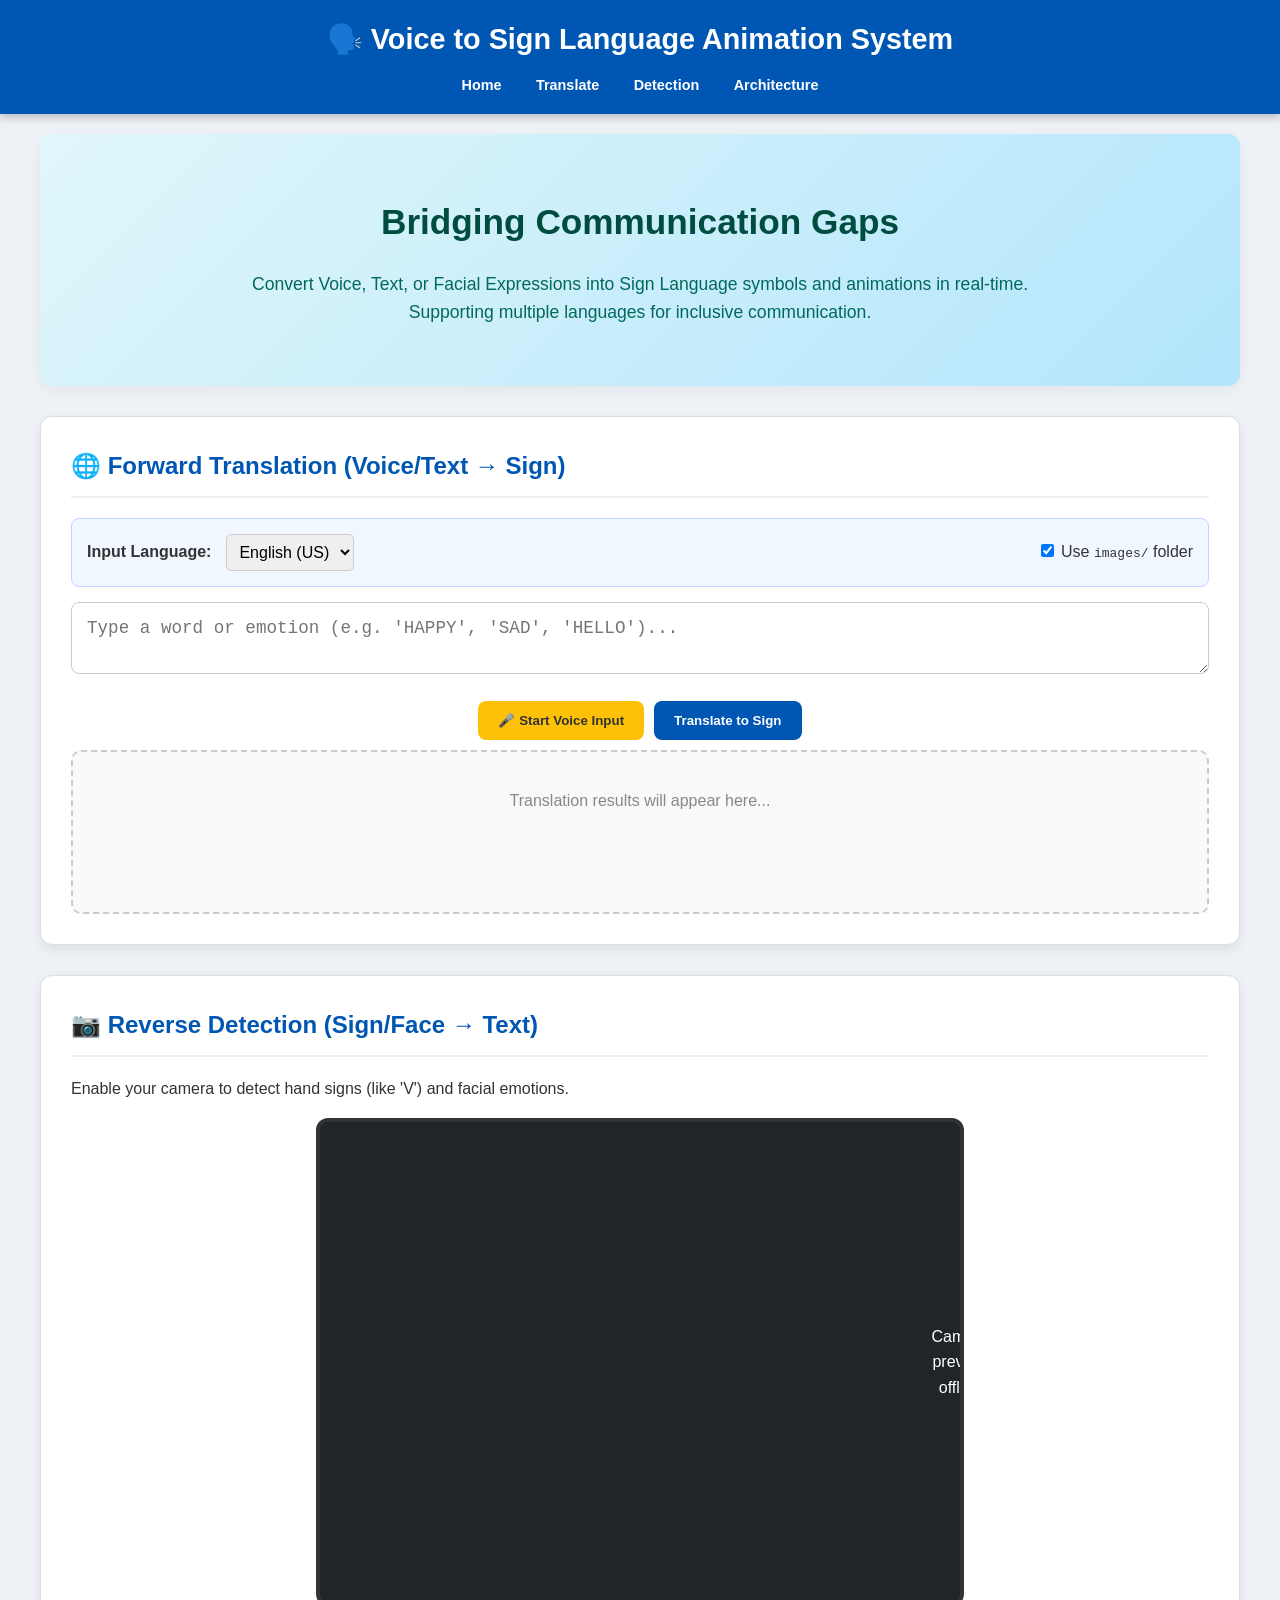
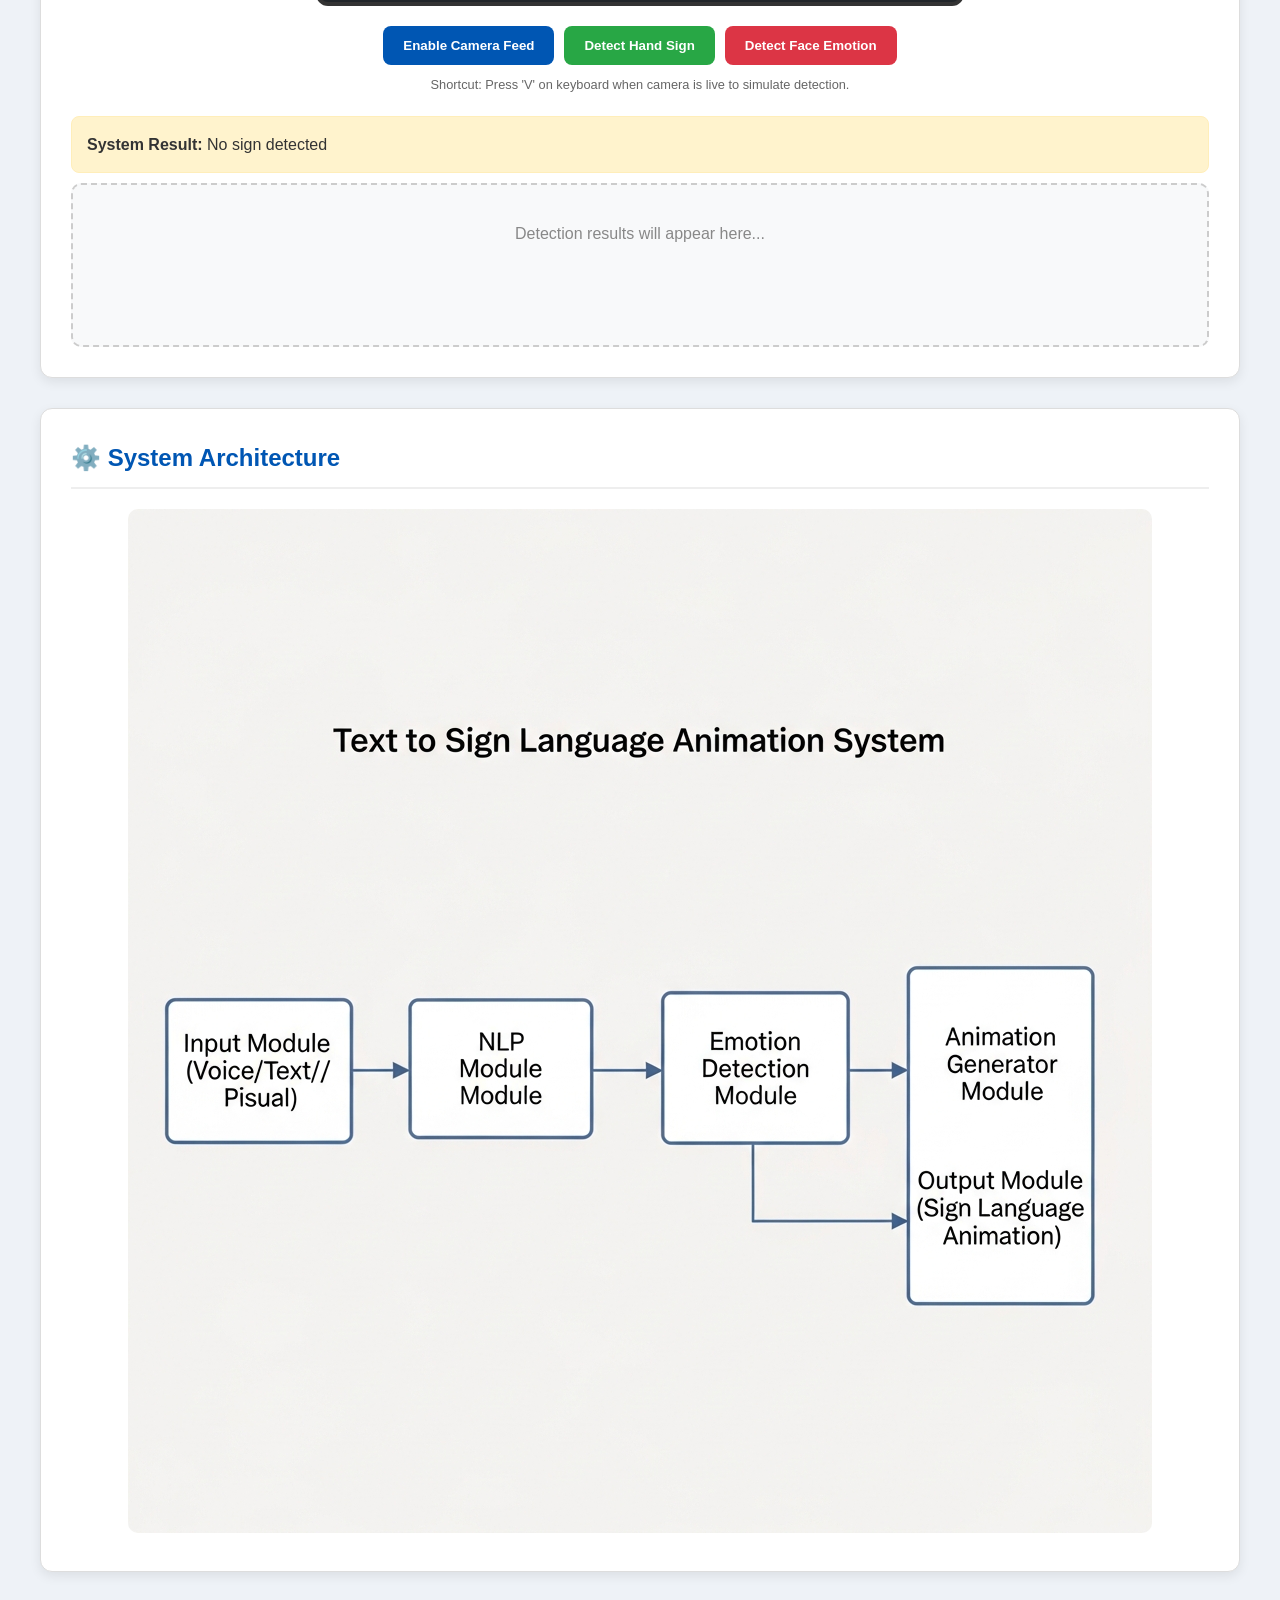
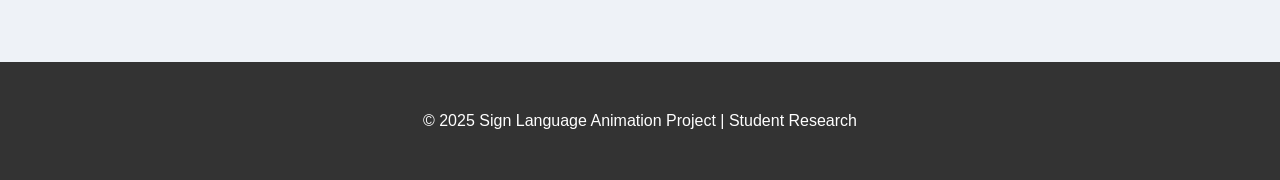
==== commit 6f5151de: "Update index.html" ====
--- a/index.html
+++ b/index.html
@@ -163,7 +163,7 @@
         .btn-danger { background-color: var(--listening-color); color: white; }
 
         /* Output Area */
-        #fingerspell-output {
+        .result-box {
             min-height: 120px;
             display: flex;
             flex-direction: column;
@@ -225,7 +225,7 @@
     <!-- Hero Headline Section -->
     <section id="home">
         <div id="hero">
-            <h2>Bridging Communication Gaps with AI</h2>
+            <h2>Bridging Communication Gaps</h2>
             <p>Convert Voice, Text, or Facial Expressions into Sign Language symbols and animations in real-time. Supporting multiple languages for inclusive communication.</p>
         </div>
     </section>
@@ -253,15 +253,15 @@
             <button id="translate-btn" class="btn-primary">Translate to Sign</button>
         </div>
 
-        <div id="fingerspell-output">
-            <p style="color:#888;">Animations and spelled-out signs will appear here...</p>
+        <div id="fingerspell-output" class="result-box">
+            <p style="color:#888;">Translation results will appear here...</p>
         </div>
     </section>
 
     <!-- Section 2: Camera Recognition -->
     <section id="reverse" class="container">
         <h2>📷 Reverse Detection (Sign/Face → Text)</h2>
-        <p>Enable your camera to simulate AI detection of hand signs (like 'V') and facial emotions.</p>
+        <p>Enable your camera to detect hand signs (like 'V') and facial emotions.</p>
         
         <div class="camera-wrapper">
             <video id="video-feed" autoplay playsinline muted></video>
@@ -273,11 +273,16 @@
             <button id="start-camera-btn" class="btn-primary">Enable Camera Feed</button>
             <button id="mock-sign-btn" class="btn-secondary" disabled>Detect Hand Sign</button>
             <button id="mock-emotion-btn" class="btn-danger" disabled>Detect Face Emotion</button>
+            <button id="clear-detection-btn" class="btn-warning" style="display: none;">Clear/Reset</button>
         </div>
         <p style="text-align:center; font-size:0.8rem; color:#666; margin-top:10px;">Shortcut: Press 'V' on keyboard when camera is live to simulate detection.</p>
 
-        <div id="detection-results" style="margin-top:20px; padding:15px; background:#fff3cd; border-radius:8px; display:none;">
-            <strong>System Result:</strong> <span id="output-text">None</span>
+        <div id="detection-results" style="margin-top:20px; padding:15px; background:#fff3cd; border-radius:8px; border: 1px solid #ffeeba;">
+            <strong>System Result:</strong> <span id="output-text">No sign detected</span>
+        </div>
+
+        <div id="reverse-sign-output" class="result-box">
+            <p style="color:#888;">Detection results will appear here...</p>
         </div>
     </section>
 
@@ -300,6 +305,7 @@
         const voiceBtn = document.getElementById('voice-input-btn');
         const translateBtn = document.getElementById('translate-btn');
         const fingerspellDiv = document.getElementById('fingerspell-output');
+        const reverseOutputDiv = document.getElementById('reverse-sign-output');
         const useLocalToggle = document.getElementById('use-local-images');
         const languageSelect = document.getElementById('language-select');
         
@@ -308,6 +314,7 @@
         const startCamBtn = document.getElementById('start-camera-btn');
         const mockSignBtn = document.getElementById('mock-sign-btn');
         const mockEmotionBtn = document.getElementById('mock-emotion-btn');
+        const clearBtn = document.getElementById('clear-detection-btn');
         const resultDiv = document.getElementById('detection-results');
         const outputText = document.getElementById('output-text');
         const placeholder = document.getElementById('placeholder-text');
@@ -324,16 +331,15 @@
             return `https://placehold.co/90x90/0056b3/ffffff?text=${char.toUpperCase()}`;
         };
 
+        // Forward Translation Logic
         const displaySignSequence = (text) => {
             fingerspellDiv.innerHTML = '';
             const cleanText = text.toUpperCase().trim();
             if (!cleanText) return;
 
-            // Container for images
             const alphabetRow = document.createElement('div');
             alphabetRow.className = 'alphabet-row';
 
-            // If it's a known emotion, show the header first
             if (emotions[cleanText]) {
                 const data = emotions[cleanText];
                 fingerspellDiv.style.background = data.color;
@@ -350,6 +356,50 @@
             }
 
             fingerspellDiv.appendChild(alphabetRow);
+
+            const chars = cleanText.split('');
+            chars.forEach((char, index) => {
+                if (/[A-Z0-9]/.test(char)) {
+                    setTimeout(() => {
+                        const img = document.createElement('img');
+                        img.src = getSignUrl(char);
+                        img.className = 'sign-img';
+                        img.onerror = function() { 
+                            this.src = `https://placehold.co/90x90/666/fff?text=${char}`; 
+                        };
+                        alphabetRow.appendChild(img);
+                    }, index * 300);
+                }
+            });
+        };
+
+        // Reverse Detection Display Logic
+        const displayDetectionSequence = (text, isEmotion = false) => {
+            reverseOutputDiv.innerHTML = '';
+            const cleanText = text.toUpperCase().trim();
+            if (!cleanText) {
+                reverseOutputDiv.innerHTML = '<p style="color:#888;">No active detection</p>';
+                return;
+            }
+
+            const alphabetRow = document.createElement('div');
+            alphabetRow.className = 'alphabet-row';
+
+            if (isEmotion && emotions[cleanText]) {
+                const data = emotions[cleanText];
+                reverseOutputDiv.style.background = data.color;
+                
+                const header = document.createElement('div');
+                header.className = 'emotion-header';
+                header.innerHTML = `
+                    <div class="emotion-symbol">${data.symbol}</div>
+                    <div style="font-weight:bold; color:${data.emotionColor}">${data.label}</div>
+                `;
+                reverseOutputDiv.appendChild(header);
+                setTimeout(() => { reverseOutputDiv.style.background = "#f8f9fa"; }, 4000);
+            }
+
+            reverseOutputDiv.appendChild(alphabetRow);
 
             const chars = cleanText.split('');
             chars.forEach((char, index) => {
@@ -395,7 +445,9 @@
                 placeholder.style.display = 'none';
                 mockSignBtn.disabled = false;
                 mockEmotionBtn.disabled = false;
+                clearBtn.style.display = 'inline-block';
                 startCamBtn.textContent = "Disable Camera";
+                outputText.textContent = "No sign detected";
             } catch (err) { alert("Camera Error: Access Denied"); }
         };
 
@@ -406,41 +458,57 @@
                 placeholder.style.display = 'block';
                 mockSignBtn.disabled = true;
                 mockEmotionBtn.disabled = true;
+                clearBtn.style.display = 'none';
                 startCamBtn.textContent = "Enable Camera Feed";
+                outputText.textContent = "No sign detected";
+                reverseOutputDiv.innerHTML = '<p style="color:#888;">Detection results will appear here...</p>';
                 stream = null;
             }
         };
 
         startCamBtn.onclick = () => stream ? stopCamera() : startCamera();
 
-        const showDetection = (label, result, isEmotion = false) => {
-            overlay.textContent = `AI Detected: ${label}`;
+        const showDetectionStatus = (label, result, isEmotion = false) => {
+            if (label === null) {
+                overlay.style.display = 'none';
+                outputText.textContent = "No sign detected";
+                return;
+            }
+            overlay.textContent = `Detected: ${label}`;
             overlay.style.display = 'block';
             overlay.style.backgroundColor = isEmotion ? (emotions[label]?.emotionColor || '#000') : 'rgba(40, 167, 69, 0.9)';
-            resultDiv.style.display = 'block';
             outputText.innerHTML = `<strong>${result}</strong>`;
             setTimeout(() => { overlay.style.display = 'none'; }, 2000);
         };
 
         const triggerSignDetection = (char) => {
-            showDetection(`Sign "${char}"`, `Recognition successful! matches "${char}".`);
-            displaySignSequence(char);
+            showDetectionStatus(`Sign "${char}"`, `Recognition successful! Matched gesture "${char}".`);
+            displayDetectionSequence(char);
         };
 
         mockSignBtn.onclick = () => {
             const chars = "ABCDEFGHIJKLMNOPQRSTUVWXYZ";
-            triggerSignDetection(chars[Math.floor(Math.random() * chars.length)]);
+            const randomChar = chars[Math.floor(Math.random() * chars.length)];
+            triggerSignDetection(randomChar);
+        };
+
+        clearBtn.onclick = () => {
+            outputText.textContent = "No sign detected";
+            reverseOutputDiv.innerHTML = '<p style="color:#888;">Detection results will appear here...</p>';
+            overlay.style.display = 'none';
         };
 
         document.addEventListener('keydown', (e) => {
-            if (stream && e.key.toLowerCase() === 'v') triggerSignDetection('V');
+            if (stream && e.key.toLowerCase() === 'v') {
+                triggerSignDetection('V');
+            }
         });
 
         mockEmotionBtn.onclick = () => {
             const keys = Object.keys(emotions);
             const key = keys[Math.floor(Math.random() * keys.length)];
-            showDetection(key, `Facial mood detected: ${emotions[key].label}`, true);
-            displaySignSequence(key);
+            showDetectionStatus(key, `Facial mood detected: ${emotions[key].label}`, true);
+            displayDetectionSequence(key, true);
         };
     });
 </script>
